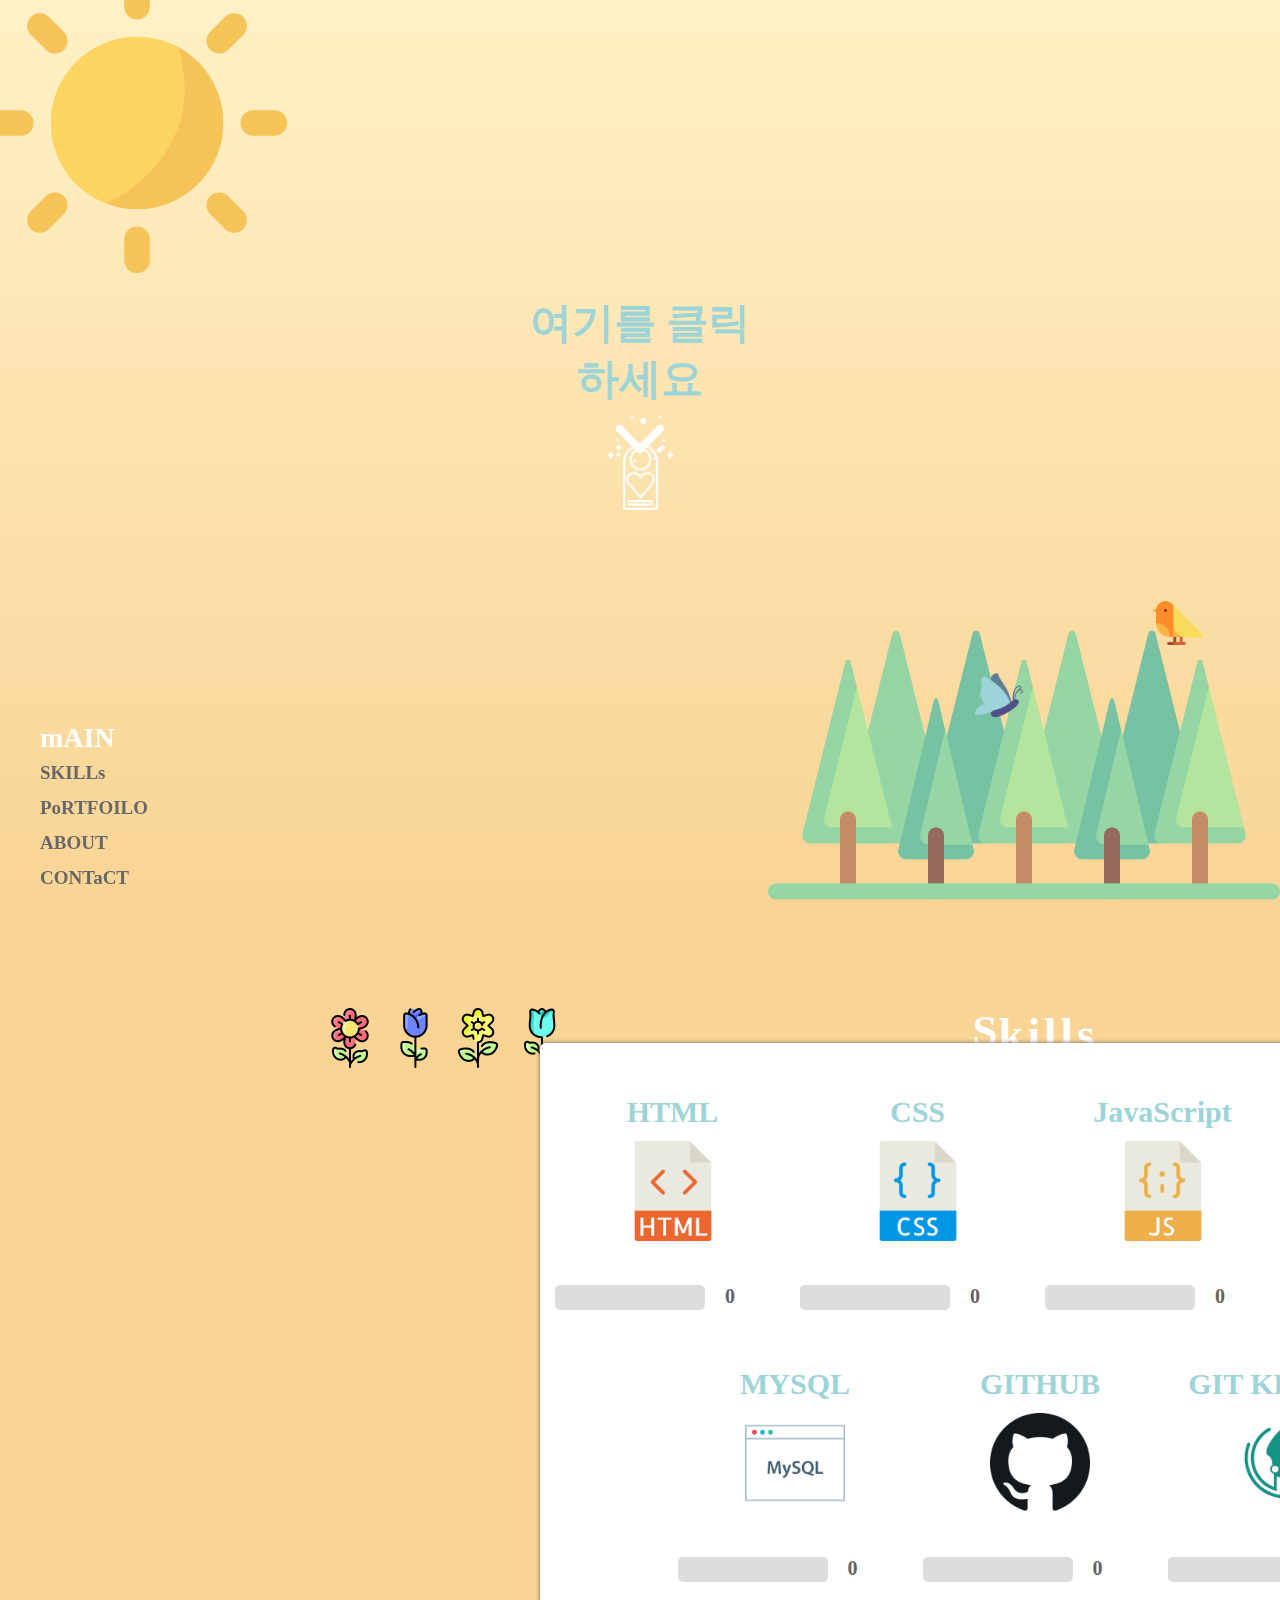
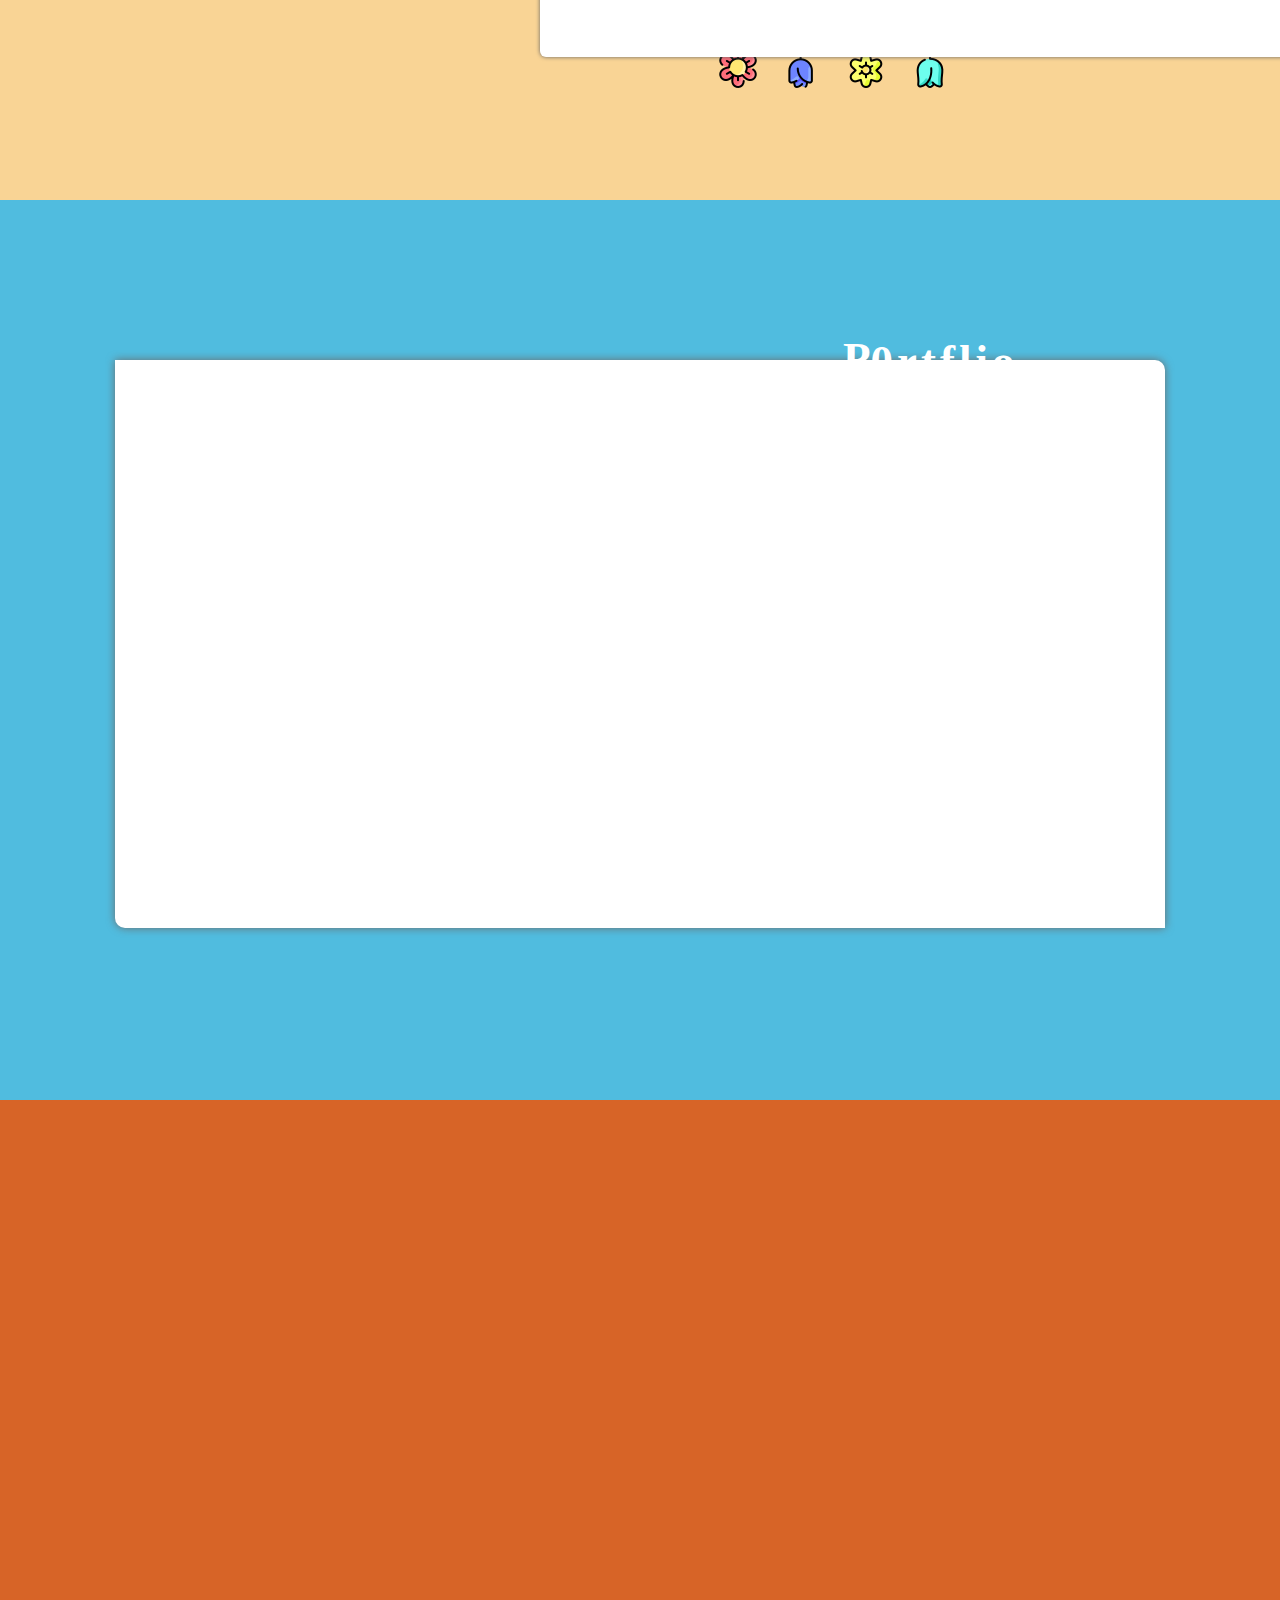
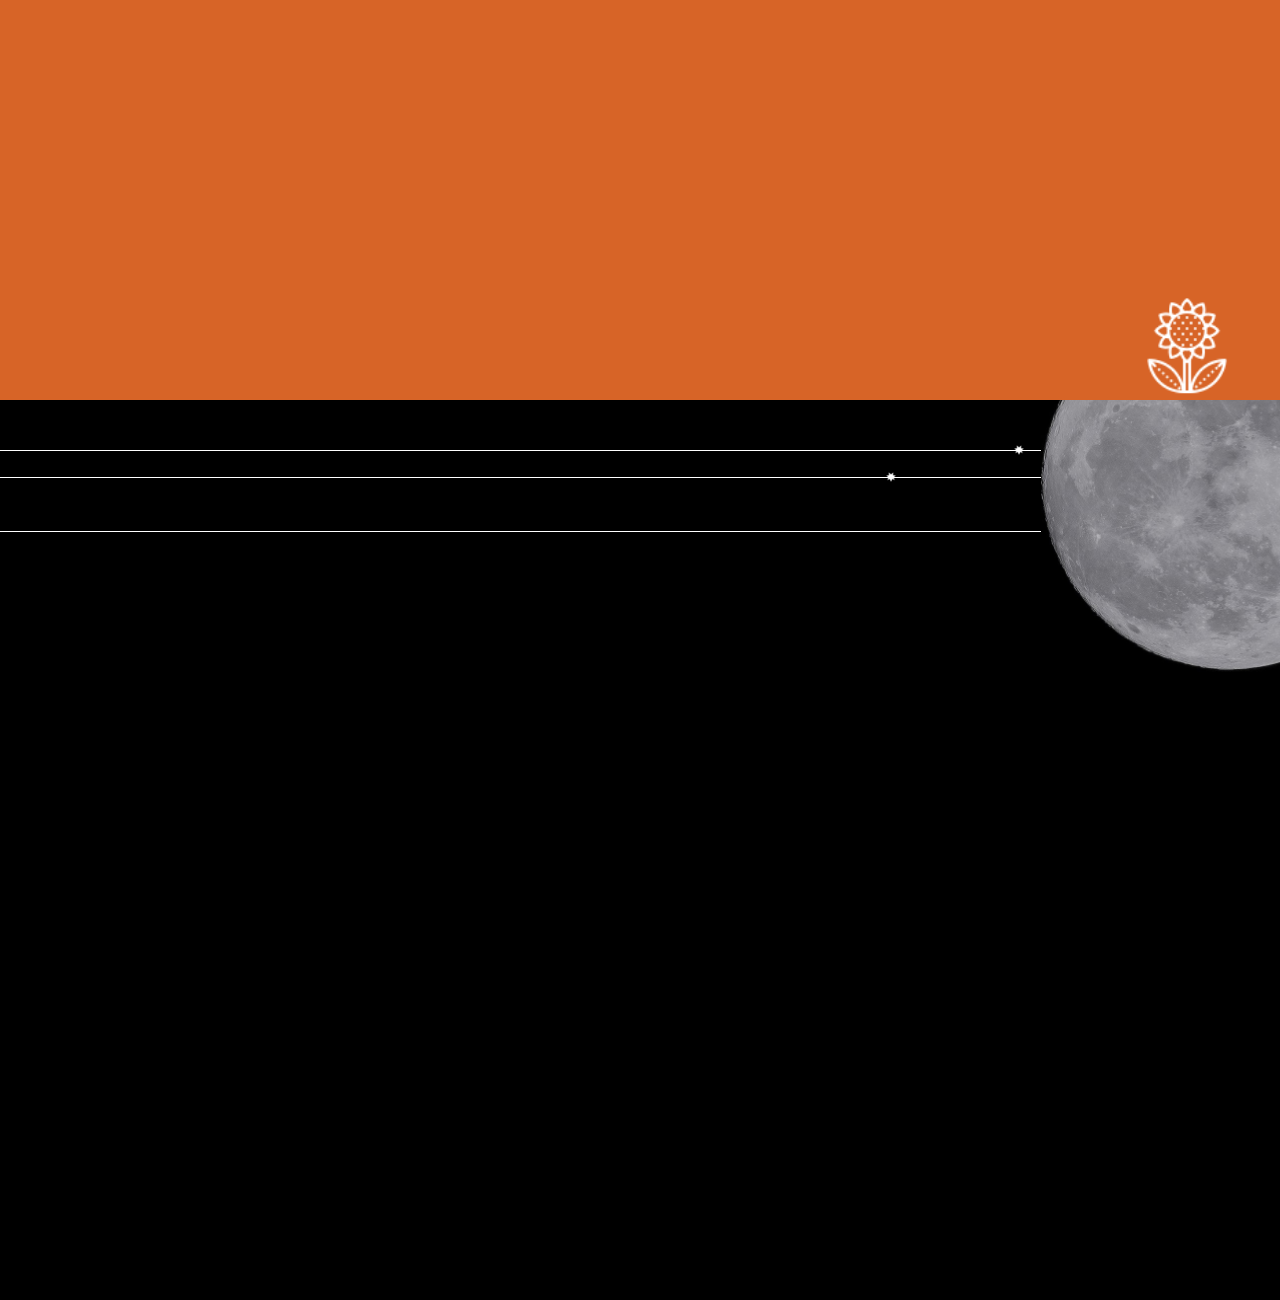
==== index.html @ 0b8c4630 "portfolio" ====
<!DOCTYPE html>
<html lang="en">
<head>
    <meta charset="UTF-8">
    <meta http-equiv="X-UA-Compatible" content="IE=edge">
    <meta name="viewport" content="width=device-width, initial-scale=1.0">
    <title>Document</title>
    <script src="https://code.jquery.com/jquery-1.12.4.js"></script>

    <link rel="stylesheet" href="./index.css">
    <link rel="stylesheet" href="./common.css">
</head>
<body> 
        <div class="section" id="section1">
            <div class="welcome_box">
                어서오세요!
            </div>
            <div class="click_box">
                <div class="click_box2">
                    <div class="here_click">
                        <p>여기를 클릭하세요</p>
                        <img src="./img/icons8-down-arrow-64.png" alt="아래 화살표">
                    </div>
                    <img class="door1" src="./img/icons8-door-64.png" alt="닫힌 문">
                    <img class="door2" src="./img/icons8-door-64(1).png" alt="열린 문">
                </div>
            </div>
            <div class="intro_box">
                <span class="text"></span><span class="blink">|</span>
            </div>
            <div class="sec1_img_box">
                <img class="forest" src="./img/forest(1).png" alt="나무 아이콘">
                <img class="bird" src="./img/bird.png" alt="새 아이콘">
                <img class="butterfly" src="./img/butterfly.png" alt="나비 아이콘">
                <img class="sun" src="./img/contrast.png" alt="태양 아이콘">
                <img class="airplane" src="./img/airplane.png" alt="비행기 아이콘">
                <img class="cloud" src="./img/cloud.png" alt="구름 아이콘">
                <img class="clouds" src="./img/icons8-clouds-32.png" alt="구름 아이콘">
            </div>
            <div class="scroll_box">
                <p>아래로 스크롤 하세요!</p>
                <img class="down_arrow" src="./img/icons8-down-arrow-64(1).png" alt="아래 화살표">
            </div>
        </div>
        <div class="section" id="section2">
            <div class="sec2_title_box">
                <span>S</span>
                <span>k</span>
                <span>i</span>
                <span>l</span>
                <span>l</span>
                <span>s</span>
            </div>
            <div class="sec2_img_box1">
                <img class="flower flower1" src="./img/icons8-flower-60.png" alt="꽃 아이콘">
                <img class="flower flower2" src="./img/icons8-flower-60(1).png" alt="꽃 아이콘">
                <img class="flower flower3" src="./img/icons8-flower-60(3).png" alt="꽃 아이콘">
                <img class="flower flower4" src="./img/icons8-flower-60(2).png" alt="꽃 아이콘">
            </div>
            <div class="sec2_img_box2">
                <img class="flowers flower5" src="./img/icons8-flower-60.png" alt="꽃 아이콘">
                <img class="flowers flower6" src="./img/icons8-flower-60(1).png" alt="꽃 아이콘">
                <img class="flowers flower7" src="./img/icons8-flower-60(3).png" alt="꽃 아이콘">
                <img class="flowers flower8" src="./img/icons8-flower-60(2).png" alt="꽃 아이콘">
            </div>
            <div class="skills_box">
                    <div class="list_box">
                        <div class="skill html">
                            <p>HTML</p>
                            <div class="img_click_box">
                                <img src="./img/html.png" alt="html 아이콘">
                               <div class="skill_box">
                                    <div class="skill_bar_box">
                                        <div class="skill_bar"></div>
                                    </div>
                                    <span class="count">0</span>
                               </div>
                            </div>
                        </div>
                        <div class="skill css">
                            <p>CSS</p>
                            <div class="img_click_box">
                                <img src="./img/css.png" alt="css 아이콘">
                               <div class="skill_box">
                                    <div class="skill_bar_box">
                                        <div class="skill_bar"></div>
                                    </div>
                                    <span class="count">0</span>
                               </div>
                            </div>
                        </div>
                        <div class="skill js">
                            <p>JavaScript</p>
                            <div class="img_click_box">
                                <img src="./img/javascript.png" alt="JavaScript-Logo 아이콘">
                               <div class="skill_box">
                                    <div class="skill_bar_box">
                                        <div class="skill_bar"></div>
                                    </div>
                                    <span class="count">0</span>
                               </div>
                            </div>
                        </div>
                        <div class="skill jquery">
                            <p>Jqeury</p>
                            <div class="img_click_box">
                                <img src="./img/jquery.png" alt="Jquery-Logo 아이콘">
                               <div class="skill_box">
                                    <div class="skill_bar_box">
                                        <div class="skill_bar"></div>
                                    </div>
                                    <span class="count">0</span>
                               </div>
                            </div>
                        </div>
                        <div class="skill mysql">
                            <p>MYSQL</p>
                            <div class="img_click_box">
                                <img src="./img/mysql.png" alt="mysql 아이콘">
                               <div class="skill_box">
                                    <div class="skill_bar_box">
                                        <div class="skill_bar"></div>
                                    </div>
                                    <span class="count">0</span>
                               </div>
                            </div> 
                        </div>
                        <div class="skill github">
                            <p>GITHUB</p>
                            <div class="img_click_box">
                                <img src="./img/Octicons-mark-github.svg.png" alt="github 아이콘">
                               <div class="skill_box">
                                    <div class="skill_bar_box">
                                        <div class="skill_bar"></div>
                                    </div>
                                    <span class="count">0</span>
                               </div>
                            </div> 
                        </div>
                        <div class="skill gitkraken">
                            <p>GIT KRAKEN</p>
                            <div class="img_click_box">
                                <img src="./img/gitkraken.png" alt="gitkraken 아이콘">
                               <div class="skill_box">
                                    <div class="skill_bar_box">
                                        <div class="skill_bar"></div>
                                    </div>
                                    <span class="count">0</span>
                               </div>
                            </div> 
                        </div>
                    </div>
            </div>
        </div>
        <div class="section" id="section3">
            <div class="sec3_img_box">
                <div class="bicycle_img">
                    <div class="dot"></div>
                </div>
            </div>
            <div class="sec3_title_box">
                <span>P</span>
                <span>0</span>
                <span>r</span>
                <span>t</span>
                <span>f</span>
                <span>l</span>
                <span>i</span>
                <span>o</span>
            </div>
            <div class="port_box">
               <div class="port_box-margin">
                    <div class="main_img">
                        <img src="./img/screencapture-me3est-github-io-final-project-stl-html-main-html-2023-01-25-19_56_35.png" alt="stl 캡쳐화면">
                    </div>
                    <div class="main_info">
                        <div class="main_title">STL <span class="actv">(반응형)</span></div>
                        <div class="main_desc1">
                            온라인 요가복 쇼핑몰
                        </div>
                        <div class="tools">
                            <p>Tools</p>
                            <div class="tool_box">
                                <div class="tool hTml">HTML</div>
                                <div class="tool Css">CSS</div>
                                <div class="tool JavaScript">JavaScript</div>
                                <div class="tool JquerY">Jquery</div>
                                <div class="tool MySql">MYSQL</div>
                                <div class="tool giThub">GITHUB</div>
                            </div>
                        </div>
                        <div class="contents">
                            <p>주요기능</p>
                            <span>많은 사람들이 이용하는 쇼핑몰인 만큼 더욱 더 보기편한<br>
                            레이아웃으로 구조를 시각화하여 리브랜딩 하였고 다양한 화면<br> 크기에 따라
                            사용할 수 있도록 반응형 웹사이트로 제작하였습니다.</span>
                        </div>
                        <div class="days">
                            <div class="days_title">기간 : </div>
                            <div class="days_answer">8일</div>
                        </div>
                        <a href="https://me3est.github.io/final_project/stl/html/index.html" target="_blank">
                            <div class="alink">
                                홈페이지
                            </div>
                        </a>
                    </div>
               </div>
            </div>
        </div>
        <div class="section" id="section4">
            <div class="sec4_img_box">
                <div class="sec4_img_box2">
                    <img class="sunflower" src="./img/icons8-sunflower-80.png" alt="해바라기 아이콘">
                <img class="smile" src="./img/icons8-chat-bubble-50.png" alt="웃는 모양 아이콘">
                </div>
            </div>
            <div class="about_box">
                <div class="sec4_title">
                    <span>ABOUT ME</span>
                </div>
                <div class="about_content">
                    <div class="con_box name">
                        <img src="./img/icons8-customer-50.png" alt="사람 아이콘">
                        <div class="txt">
                            <span>이름</span>
                            <p>이유진</p>
                        </div>
                    </div>
                    <div class="con_box birth">
                        <img src="./img/icons8-calendar-64.png" alt="달력 아이콘">
                        <div class="txt birth_txt">
                            <span>생년월일</span>
                            <p>97.09.12</p>
                        </div>
                    </div>
                    <div class="con_box address">
                        <img src="./img/icons8-location-50.png" alt="위치 아이콘">
                        <div class="txt">
                            <span>주소지</span>
                            <p>인천광역시 서구</p>
                        </div>
                    </div>
                    <div class="con_box adu">
                        <img src="./img/icons8-pencil-50.png" alt="연필 아이콘">
                        <div class="txt">
                            <span>학력</span>
                            <p>한양여자대학교(호텔관광과)<span class="month">(16.03~18.02)</span></p>
                            <p>KH정보교육원 교육 수료<span class="month">(22.05~23.01)</span></p>
                        </div>
                    </div>
                    <div class="con_box mind">
                        <img src="./img/icons8-favorite-50.png" alt="하트 아이콘">
                        <div class="txt">
                            <span>마음가짐</span>
                            <p>마음먹으면 된다! 하는 마인드로<br>
                            어떤 일이든 서로 소통하며<br>
                        모두가 행복한 개발을 하겠습니다.</p> 
                        </div>
                    </div>
                    <a href="이유진입니다..pdf">
                        <div class="download">
                            <img class="check1" src="./img/icons8-check-64.png" alt="체크박스">
                            <img class="check2" src="./img/icons8-check-64(1).png" alt="체크박스">
                            이력서받기!</div>
                    </a>
                </div>
            </div>
        </div>
        <div class="section" id="section5">
            <div class="sec5_img">
                <img class="moon" src="./img/full-moon-gcb5269370_1280.jpg" alt="달 아이콘">
                <div class="bar"></div>
                <img class="star1" src="./img/icons8-starburst-shape-24.png" alt="별 아이콘">
                <div class="bar2"></div>
                <img class="star2" src="./img/icons8-starburst-shape-24.png" alt="별 아이콘">
                <div class="bar3"></div>
                <img class="star3" src="./img/icons8-starburst-shape-24.png" alt="별 아이콘">
            </div>
            <div class="contect">
                <div class="contect_title">CONTACT</div>
                <div class="item_s kakao">
                    <a href="https://open.kakao.com/o/slAdTX0e">
                        <img src="./img/icons8-k-100.png" alt="카카오 이미지">
                    </a>
                    <p>OPEN KAKAO</p>
                </div>
                <div class="item_s Email">
                    <a href="mailto:me3est@gmail.com"><img src="./img/icons8-e-100.png" alt="편지지 이미지"></a>
                    <p>EMAIL</p>
                    <p class="second">me3est@gmail.com</p>
                </div>
                <div class="item_s phone">
                    <a href="tel:010-8984-0972">
                        <img src="./img/icons8-t-100.png" alt="핸드폰 이미지">
                    </a>
                    <p>PHONE</p>
                    <p class="second">010-8984-0972</p>
                </div>
            </div>
        </div>
    <div class="indicator">
        <ul>
            <li class="indi_bar indi_active on"><a href="#">mAIN</a></li>
            <li class="indi_bar"><a href="#">SKILLs</a></li>
            <li class="indi_bar"><a href="#">PoRTFOILO</a></li>
            <li class="indi_bar"><a href="#">ABOUT</a></li>
            <li class="indi_bar"><a href="#">CONTaCT</a></li>
        </ul>
    </div>
    <script defer src="./index.js"></script>
    <script>
        
    
  
    </script>
</body>
</html>
---- index.css ----
/* 폰트 */
@font-face {
    font-family: '양진체';
    src: url('https://cdn.jsdelivr.net/gh/supernovice-lab/font@0.9/yangjin.woff') format('woff');
    font-weight: normal;
    font-style: normal;
}
@font-face {
    font-family: 'Choding_hope';
    src: url('https://cdn.jsdelivr.net/gh/projectnoonnu/naverfont_02@1.0/Choding_hope.woff') format('woff');
    font-weight: normal;
    font-style: normal;
}
/* 바디 전체 */
html {
    overflow: hidden;
}
html, body {
    display: block;
    width: 100%;
    height: 100%;
}
/* 섹션 */
.section {
    width: 100%;
    height: 100%;
    position: relative;
    transition: all 2s;
    overflow: hidden;
}
#section1 {
    background:linear-gradient( #fff1c6,#f9d495);
    opacity: 0;
}
#section2 {
    background-color: #f9d495;
    position: relative;
}
#section3 {
    background: #50bcdf;
    font-family: '양진체';
}
#section4 {
    background: #d76427;
    font-family: '양진체';  
}
#section5 {
    background:#000;
    font-family: '양진체';
}
/* 섹션1 */
 /* 아이콘&애니메이션 */
.airplane {
    width: 70px;
    height: 70px;
    position: absolute;
    top: 30%;
    right: -10%;
    transform: scaleX(-1);
    animation: airplane 5s 2s linear infinite;
}
@keyframes airplane {
    0% {right: -10%; top: 30%;}
    100% {right: 100%; top: 3%;}
}
.cloud {
    width: 150px;
    height: 150px;
    position: absolute;
    top: 4%;
    right: 100%;
    animation: cloud 10s 2s linear infinite;
}
@keyframes cloud {
    0% {right: 100%;}
    100% {right:0%;}
}
.clouds {
    width: 60px;
    height: 60px;
    position: absolute;
    top: 4%;
    right: 104%;
    animation: cloud 10s 2s linear infinite;
}
.forest {
    position: absolute;
    bottom: -121px;
    right: 0;
}
.bird {
    width: 50px;
    height: 50px;
    position: absolute;
    bottom: 28%;
    right: 6%;
    transform:scaleX(-1);
    animation:later 3s linear, bird 0.8s linear infinite;
}
@keyframes bird {
    0% {bottom: 28%;}
    15% {bottom:27%;}
    25% {bottom: 26%;}
    50% {bottom: 25%;}
    65% {bottom: 26%;}
    75% {bottom: 27%;}
    100% {bottom: 28%;}
}
.butterfly {
    width: 50px;
    height: 50px;
    position: absolute;
    bottom: 20%;
    right: 20%;
    transform: scaleX(-1);
    animation:later 3s linear, butterfly 3s linear infinite;
}
@keyframes butterfly {
    0% {right: 28%;bottom: 20%;}
    15% {right:26%; bottom: 21%;}
    25% {right: 24%;bottom: 22%;}
    50% {right: 22%;bottom: 20%;}
    65% {right: 24%; bottom: 22%;}
    75% {right: 26%;bottom: 21%;}
    100% {right: 28%; bottom: 20%;}
}
.sun {
    width: 300px;
    height: 300px;
    position: absolute;
    top: -3%;
    left: -1%;
    z-index: 9999;
    animation:later 3s linear,sun2 1s 2s linear, sun 3s linear infinite;
}
@keyframes sun {
    0% {rotate: 0deg;}
    25% {rotate: 100deg;}
    50% {rotate: 180deg;}
    75% {rotate: 270deg;}
    100% {rotate: 360deg;}
}
@keyframes sun2 {
    0% {left: -6%;}
    100% {left: -1%;}
}
.cloud2 {
    width: 200px;
    height: 200px;
    position: absolute;
    top: 7%;
    right: 8%;
    animation:later 3s linear, cloud2 9s linear infinite;
}
@keyframes cloud2 {
    0% {right: 8%; top:7%;}
    10% {right: 28%; top: 1%;}
    20% {right: 46%; top: 7%;}
    30% {right: 64%; top: 1%;}
    40% {right: 75%; top: 7%;}
    50% {right: 80%; top: 1%;}
    60% {right: 75%;top: 7%;}
    70% {right: 64%;top: 1%;}
    80% {right: 46%;top: 7%;}
    90% {right: 28%;top: 1%;}
    100% {right: 8%; top:7%;}
}
.down_arrow {
    animation: down 3s linear infinite;
}
@keyframes down {
    0% {opacity: 0;}
    40% {opacity: 1;}
    55% {opacity: 0;}
    70% {opacity: 1;}
    100% {opacity: 0;}
}
/* 섹션1 내용 */
.welcome_box {
    position: absolute;
    top: 50%;
    left: 50%;
    transform: translate(-50%, -50%);
    font-size: 60px;
    font-weight: 700;
    font-family: 'Choding_hope';
    color: #9cd4d8;
    animation: welcome 3s linear;
    opacity: 0;
}
@keyframes welcome {
    0% { opacity: 0;}
    50% {opacity: 1;}
    100% { opacity: 0;}
}
.click_box {
    width: 465px;
    height: 270px;
    position: absolute;
    top: 50%;
    left: 50%;
    transform: translate(-50%, -50%);
    animation: later 3s linear;
    font-family: 'Choding_hope';
}
@keyframes later {
    0% {opacity: 0;}
    50% {opacity: 0;}
    70% {opacity: 0;}
    100% {opacity: 1;}
}
.click_box2 {
    width: 100%;
    height: 100%;
    position: relative;
}
.door1 {
    width: 70px;
    height: 70px;
    position: absolute;
    top: 60%;
    left: 50%;
    transform: translate(-50%, -50%);
    /* animation: cloud2 9s linear infinite; */
}
.door2 {
    width: 70px;
    height: 70px;
    position: absolute;
    top: 60%;
    left: 50%;
    transform: translate(-50%, -50%);
    display: none;
    /* animation: cloud2 9s linear infinite; */
}
.here_click {
    margin: 0;
    color: #9cd4d8;
    font-size:42px;
    position: absolute;
    top: 27%;
    left: 50%;
    transform: translate(-50%, -50%);
    font-weight: 700;
    text-align: center;
    animation: move 0.7s linear infinite;
    font-family: 'Choding_hope';
}
.here_click p {
    margin: 0;
}
.here_click img {
    text-align: center;
}

@keyframes move {
    0% {top: 27%;}
    15% {top:28%;}
    25% {top: 29%;}
    50% {top: 30%;}
    65% {top: 29%;}
    75% {top: 28%;}
    100% {top: 27%;}
}
.text {
    font-size: 52px;
    text-align: center;
    color: #9cd4d8;
    font-weight: 700;
    font-family: 'Choding_hope'
}
.intro_box {
    position: absolute;
    top: 46%;
    left: 50%;
    transform: translate(-50%, -50%);
    text-align: center;
    display: none;
}
.scroll_box {
    position: absolute;
    bottom: 1%;
    left: 50%;
    transform: translateX(-50%);
    text-align: center;
    display: none;
}
.scroll_box p {
    margin: 5px 0;
    font-size: 25px;
    font-family: 'Choding_hope';
    color: #fff;
}
.scroll_box img {
    width: 50px;
    height: 50px;
    text-align: center;
}
/* section2 */
/* 이미지 */
.sec2_img_box1 {
    position: absolute;
    top: 12%;
    left: 25%;
}
.flower1 {
    /* position: absolute;
    top: 26.5%;
    left: 20%; */
    animation: flower1 2.5s linear infinite;
}
.flower2 {
    /* position: absolute;
    top: 26.5%;
    left: 23%; */
    animation: flower1 2.5s 0.5s linear infinite;
}
.flower3 {
    /* position: absolute;
    top: 26.5%;
    left: 26%; */
    animation: flower1 2.5s 1s linear infinite;
}
.flower4 {
    /* position: absolute;
    top: 26.5%;
    left: 29%; */
    animation: flower1 2.5s 1.5s linear infinite;
}
@keyframes flower1 {
    0% {transform: translateY(0px);}
    25% {transform: translateY(-7px);}
    50% {transform: translateY(0px);}
    75% {transform: translateY(0px);}
    90% {transform: translateY(0px);}
    100% {transform: translateY(0px);}
}
.sec2_img_box2 {
    position: absolute;
    bottom: 12%;
    right: 25%;
}
.flower5 {
    /* position: absolute;
    bottom: 26.5%;
    right: 20%; */
    transform: scale(-1);
    animation: flower2 2.5s linear infinite;
}
.flower6 {
    /* position: absolute;
    bottom: 26.5%;
    right: 23%; */
    transform: scale(-1);
    animation: flower2 2.5s 0.5s linear infinite;
}
.flower7 {
    /* position: absolute;
    bottom: 26.5%;
    right: 26%; */
    transform: scale(-1);
    animation: flower2 2.5s 1s linear infinite;
}
.flower8 {
    /* position: absolute;
    bottom: 26.5%;
    right: 29%; */
    transform: scale(-1);
    animation: flower2 2.5s 1.5s linear infinite;
}
@keyframes flower2 {
    0% {transform:scale(-1) translateY(0px);}
    25% {transform:scale(-1) translateY(-7px);}
    50% {transform:scale(-1) translateY(0px);}
    75% {transform:scale(-1) translateY(0px);}
    90% {transform:scale(-1) translateY(0px);}
    100% {transform:scale(-1) translateY(0px);}
}
/* 섹션2 제목 & 애니메이션 */
.sec2_title_box {
    position: absolute;
    top: 12%;
    left: 78%;
    transition: all 0.7s;
}
.sec2_title_box span {
    display: inline-block;
    font-size: 45px;
    font-family: '양진체';
    font-weight: bold;
    color: #fff;
    text-align: center;
}
.sec2_title_box span:nth-child(1) {
    position: absolute;
    top: -6%;
    left: -27%;
    animation: span1 2s linear infinite;
}
.sec2_title_box span:nth-child(2) {
    animation: span1 2s linear infinite;
    animation-delay: 1s
}
.sec2_title_box span:nth-child(3) {
    animation: span1 2s 2s linear infinite;
}
.sec2_title_box span:nth-child(4) {
    animation: span1 2s 3s linear infinite;
}
.sec2_title_box span:nth-child(5) {
    animation: span1 2s 4s linear infinite;
}
.sec2_title_box span:nth-child(6) {
    animation: span1 2s 5s linear infinite;
}
@keyframes span1 {
    0% {transform: translateY(0px);}
    20% {transform: translateY(-0.2rem);}
    50% {transform:translateY(0px);}
    100% {transform: translateY(0px);}
}
/* 섹션2 내용 */
.skills_box {
    max-width: 1000px;
    margin: 0 auto;
    width: 100%;
    position: absolute;
    top: 50%;
    left: 50%;
    transform: translate(-10%, -50%);
    transition: all 0.6s;
    background: #fff;
    box-shadow: 0px 0px 4px #646262;
    border-radius: 6px;
}
.list_box {
    width: 100%;
    display: flex;
    flex-wrap: wrap;
    justify-content: center;
    gap: 10px;
    margin: 40px 0;
}
.skill {
    width:calc((100% - (20px * 3)) / 4);
}
.skill:hover {
    transform: translateY(-10px);
    transition: all 0.5s;
}
.skill > p {
    margin: 12px 0;
    text-align: center;
    font-size: 30px;
    font-weight: bold;
    font-family: 'Choding_hope';
    color: #9cd4d8;
}
.img_click_box {
    width:100%;
    position: relative;
    text-align: center;
}
.img_click_box img {
    height: 100px;
    text-align: center;
}
.skill_box {
    display: flex;
    margin: 20px 0;
    height: 60px;
    gap: 20px;
    padding: 20px 0;
    box-sizing: border-box;
}
.skill_bar_box {
    width:150px;
    height: 25px;
    background: #ddd;
    border-radius: 5px;
    
}
.skill_bar {
    width: 0%;
    height: 100%;
    background: #f9d495;
    border-radius: 5px;

}
.count {
    color: rgb(99, 97, 97);
    font-size: 20px;
    line-height: 22px;
    font-weight: bold;
}
.display1 {display: block;}
/* 섹션3 */
.port_box {
    width: 100%;
    max-width: 1100px;
    height: 100%;
    margin: 0 auto;
}
.port_box-margin {
    width: 100%;
    margin: 160px 0;
    padding: 20px 0;
    box-sizing: border-box;
    border-radius: 0 10px 0 10px;
    background-color: #fff;
    display: flex;
    justify-content: space-evenly;
    box-shadow: 0px 0px 8px #6c6b6b;
}
.port_box-margin p {margin: 0;}
.main_img {
    width: 350px;
    height: 450px;
    margin-top: 50px;
    position: relative;
    transform: translateX(-50px);
    opacity: 0;
    transition: all 0.5s;
}
.main_img img {
    width: 100%;
    height: 100%;
}
.main_info {
    width: 550px;
    padding: 0 30px;
    box-sizing: border-box;
    transform: translateY(-50px);
    opacity: 0;
    transition: all 0.5s;
    font-family: '양진체';
}
.main_title {
    font-size: 50px;
    color: #50bcdf;
    font-weight: 300;
    margin: 10px 0;
}
.actv {
    font-size: 30px;
    font-weight: 700;
    color: #555;
}
.main_desc1 {
    line-height: 40px;
    font-size: 24px;
    font-weight: bold;
    line-height: 60px;
    color:#404040;
    position: relative;
}
.main_desc1::before {
    content: "";
    position: absolute;
    width: 25px;
    height: 25px;
    top: 32%;
    left: -7%;
    z-index: 999;
    background: url(./img/icons8-checkmark-24.png) no-repeat center / contain;
}
.tools {
    font-size: 24px;
    font-weight: bold;
    line-height: 60px;
    color: #404040;
    position: relative;
}
.tools::before {
    content: "";
    position: absolute;
    width: 25px;
    height: 25px;
    top: 18%;
    left: -7%;
    background: url(./img/icons8-checkmark-24.png) no-repeat center / contain;
}
.tool_box {
    display: flex;
    justify-content: space-evenly;
}
.tool {
    width: calc((100% - (1px * 5)) / 6);
    height: 50px;
    border: 2px solid #fff;
    box-sizing: border-box;
    text-align: center;
    color: #fff;
    font-size: 13px;
    line-height: 49px;
    border-radius: 10px;
}
.hTml {background-color: #f14a4a;}
.Css {background-color: #f5873e;}
.JavaScript {background-color: #d4d22f;}
.JquerY {background-color: #a0ff48;}
.MySql {background-color: #3060ff;}
.giThub {background-color: #a352ff;}
.contents {
    font-size: 24px;
    font-weight: bold;
    color: #404040;
    position: relative;
}
.contents::before {
    content: "";
    position: absolute;
    width: 25px;
    height: 25px;
    top: 12%;
    left: -7%;
    background: url(./img/icons8-checkmark-24.png) no-repeat center / contain;
}
.contents p {margin:0;     line-height: 60px;}
.contents span {
    font-size: 16px;
    color: #555;
    font-weight: 900;
}
.days {
    display: flex;
    position: relative;
    gap: 20px;
}
.days_title {
    line-height: 60px;
    font-size: 24px;
    font-weight: bold;
    color: #404040;

}
.days::before {
    content: "";
    position: absolute;
    width: 25px;
    height: 25px;
    top: 30%;
    left: -7%;
    background: url(./img/icons8-checkmark-24.png) no-repeat center / contain;
}
.days_answer {
    line-height: 60px;
    font-weight: 800;
    font-size: 20px;
    color: #646262;
}
.alink {
    width: 200px;
    height: 60px;
    margin: 10px auto;
    border-radius: 10px;
    line-height: 65px;
    font-size: 24px;
    color: #fff;
    text-align: center;
    background: #50bcdf;
}
/* 섹션3 제목 & 애니메이션 */
.sec3_title_box {
    position: absolute;
    top: 15%;
    left:68%;
    transition: all 2s;
}
.sec3_title_box span {
    display: inline-block;
    font-size: 45px;
    font-weight: bold;
    font-family: '양진체';
    color: #fff;
    text-align: center;
}
.sec3_title_box span {
    display: inline-block;
    font-size: 45px;
    font-weight: bold;
    color: #fff;
    text-align: center;
}
.sec3_title_box span:nth-child(1) {
    position: absolute;
    top: -6%;
    left: -19%;
    animation: span1 2s linear infinite;
}
.sec3_title_box span:nth-child(2) {
    animation: span1 2s linear infinite;
    animation-delay: 1s
}
.sec3_title_box span:nth-child(3) {
    animation: span1 2s 2s linear infinite;
}
.sec3_title_box span:nth-child(4) {
    animation: span1 2s 3s linear infinite;
}
.sec3_title_box span:nth-child(5) {
    animation: span1 2s 4s linear infinite;
}
.sec3_title_box span:nth-child(6) {
    animation: span1 2s 5s linear infinite;
}
.sec3_title_box span:nth-child(7) {
    animation: span1 2s 6s linear infinite;
}
.sec3_title_box span:nth-child(8) {
    animation: span1 2s 7s linear infinite;
}
@keyframes span1 {
    0% {transform: translateY(0px);}
    20% {transform: translateY(-0.2rem);}
    50% {transform:translateY(0px);}
    100% {transform: translateY(0px);}
}
.bicycle_img {
    display: none;
    width: 150px;
    height: 70px;
    background: url(./img/icons8-bicycle-64.png) no-repeat center / contain;
    position: absolute;
    top: 9%;
    right: 32%;
    transform: scaleX(-1);
    animation: bicycle 7s 2s linear, bicycle2 5s 9s linear, bicycle3 7s 14s linear, bicycle4 5s 21s linear;
}
@keyframes bicycle {
    0% {right: 32%;}
    100% {right: 77%;}
}
@keyframes bicycle2 {
    0% {right:77%; top: 9%; transform: scaleX(-1) rotate(90deg);}
    100% {right:77%; top: 75%;transform: scaleX(-1) rotate(90deg);}
}
@keyframes bicycle3 {
    0% {right:77%; top: 77%; transform: scaleX(-1) rotate(180deg);}
    100% {right:15.5%; top: 77%;transform: scaleX(-1) rotate(180deg);}
}
@keyframes bicycle4 {
    0% {right:15.5%; top: 78%; transform: scaleX(-1) rotate(270deg);}
    100% {right:15.5%; top: 11%;transform: scaleX(-1) rotate(270deg);}
}
/* 섹션4 */
/* 섹션4 이미지 & 애니메이션 */
.sunflower {
    width: 110px;
    height:110px;
    position: absolute;
    bottom: 0;
    right: 3%;
}
.smile {
    width: 30px;
    height: 30px;
    position: absolute;
    bottom: 9%;
    right: 8%;
    transform: scaleX(-1);
    opacity: 0;
    animation: smile 1.4s linear infinite;
}
@keyframes smile {
    0% {opacity: 0;}
    100% {opacity: 1;}
}
/* 섹션4 내용 & 제목 */
.about_box {
    width: 100%;
    max-width: 1200px;
    border: 5px solid #fff;
    box-sizing: border-box;
    margin: 0 auto;
    margin-top: 180px;
    transform: translateY(-50px);
    transition: all 0.5s;
    opacity: 0;
}
.sec4_title {
    font-size: 40px;
    height: 50px;
    line-height: 50px;
    color: #fff;
    font-weight: 900;
    font-family: '양진체';
    text-align: center;
    margin: 20px 0 30px;
    transform: translateY(-50px);
    transition: all 0.7s;
    opacity: 0;
}
.about_content {
    display: flex;
    justify-content: center;
    flex-wrap: wrap;
    gap: 30px;
}
.con_box {
    width: 350px;
    text-align: center;
    color: #fff;
    font-size: 20px;
    font-weight: 500;
    display: flex;
    justify-content: center;
    gap: 20px;
    margin: 20px 0;
}
.con_box img {
    width: 50px;
    height: 50px;
    margin-top: 10px;
}
.txt p {
    font-size: 17px;
}
.month {
    font-size: 13px;
    color: #fff;
}
.adu p {
    margin:5px;
    text-align: left;
}
.adu p:nth-child(2) {
    margin-top:10px;
}
.download {
    width: 177px;
    font-size: 22px;
    color: rgb(255, 255, 255);
    font-weight: 900;
    line-height: 163px;
    position: relative;
    text-align: center;
}
.check1 {
    width: 30px;
    height: 30px;
    position: absolute;
    top: 39%;
    left: -3px;
}
.check2 {
    width: 30px;
    height: 30px;
    position: absolute;
    top: 39%;
    left: -3px;
    display: none;
}
.download:hover .check2{
    display: block;
}
.download:hover .check1{
    display: none;
}
/* 섹션5*/
/* 섹션 5 이미지 & 애니메이션 */
.moon {
    width: 380px;
    height: 380px;
    position: absolute;
    top: -12%;
    right: -11%;
    z-index: 999;
}
.star1 {
    width: 10px;
    height: 10px;
    position: absolute;
    top: 5%;
    right: 20%;
    animation: star1 9s linear infinite ;
}
.bar {
    width: 100%;
    height: 1px;
    background: #fff;
    position: absolute;
    top: 5.5%;
    left: 0;
}
@keyframes star1 {
    0% {right: 20%;}
    100% {right: 100%;}
}
.star2 {
    width: 10px;
    height: 10px;
    position: absolute;
    top: 8%;
    right: 30%;
    animation: star2 10s linear infinite ;
}
.bar2 {
    width: 100%;
    height: 1px;
    background: #fff;
    position: absolute;
    top: 8.5%;
    left: 0;
}
@keyframes star2 {
    0% {right: 30%;}
    100% {right: 100%;}
}
.star3 {
    width: 10px;
    height: 10px;
    position: absolute;
    top: 14%;
    right: 0%;
    animation: star3 7s linear infinite ;
}
.bar3 {
    width: 100%;
    height: 1px;
    background: #fff;
    position: absolute;
    top: 14.5%;
    left: 0;
}
@keyframes star3 {
    0% {right: 0%;}
    100% {right: 100%;}
}
/* 섹션5 제목 & 내용 */
.contect {
    width: 100%;
    max-width: 1000px;
    position: absolute;
    top: 50%;
    left: 50%;
    transform: translate(-50%, -120%);
    display: flex;
    flex-wrap: wrap;
    justify-content: center;
    gap: 30px;
    transition: all 0.5s;
    opacity: 0;
}
.contect_title {
    width: 100%;
    font-size: 40px;
    color: #fff;
    font-weight: bold;
    text-align: center;
    font-family: '양진체';
    margin: 50px 0;
}
.item_s {
    width: 300px;
    text-align: center;
    transform: translateY(-50%);
    transition: all 0.8s;
    opacity: 0;
}
.item_s img {
    width: 120px;
    height: 120px;

}
.item_s p {
    font-size: 20px;
    color: #fff;
}
.second {font-size: 17px;}
/* 인디케이터 */
.indicator {
    position: fixed;
    bottom: 35px;
    left: 40px;
}
.indi_bar {
    color: rgb(104, 103, 103);
    font-size: 27px;
    font-weight: bold;
    line-height: 50px;
    opacity: 0;
    transition: all 0.5s;
    font-family: '양진체';
}
.indi_bar:hover {
    transform: translateY(-10px);
    transition: all 0.3s;
}
.indi_active {
    color: #fff;
    font-size: 50px;
}
/* 타이핑 */
.blink {
    animation: blick 0.5s infinite;
    font-size: 50px;
    font-family: 'Choding_hope';
}
@keyframes blick {
    to {
        opacity:0;
    }
}
/* 반응형 */
@media screen and (max-width:1660px) {
    .bicycle_img {display: none !important;}
}
@media screen and (max-width:1400px) {
    .indicator {
        bottom: 5px;
    }
    .indi_bar {
        font-size: 19px;
        line-height: 35px;
    }
    .indi_active {
        color: #fff;
        font-size: 28px;
    }
    .port_box {
        max-width: 1050px;
    }
    .actv {
        font-size: 27px;
    }
    .main_title {
        font-size: 55px;
    }
    .main_desc1 {
        font-size: 21px;
    }
    .tools {
        font-size: 21px;
    }
    .contents {
        font-size: 21px;
    }
    .days_title {
        font-size: 21px;
    }
}
@media screen and (max-width:1200px) {
    .sec2_img_box1 {
        left: 12%;
    }
    .sec2_img_box2 {
        position: absolute;
        bottom: 12%;
        right: 12%;
    }
    .about_box {
        max-width: 1170px;
    }
}
---- common.css ----
body {
    margin: 0;
}
ul {
    margin: 0;
    padding: 0;
    list-style: none;
}
a {
    color: inherit;
    text-decoration: none;
}
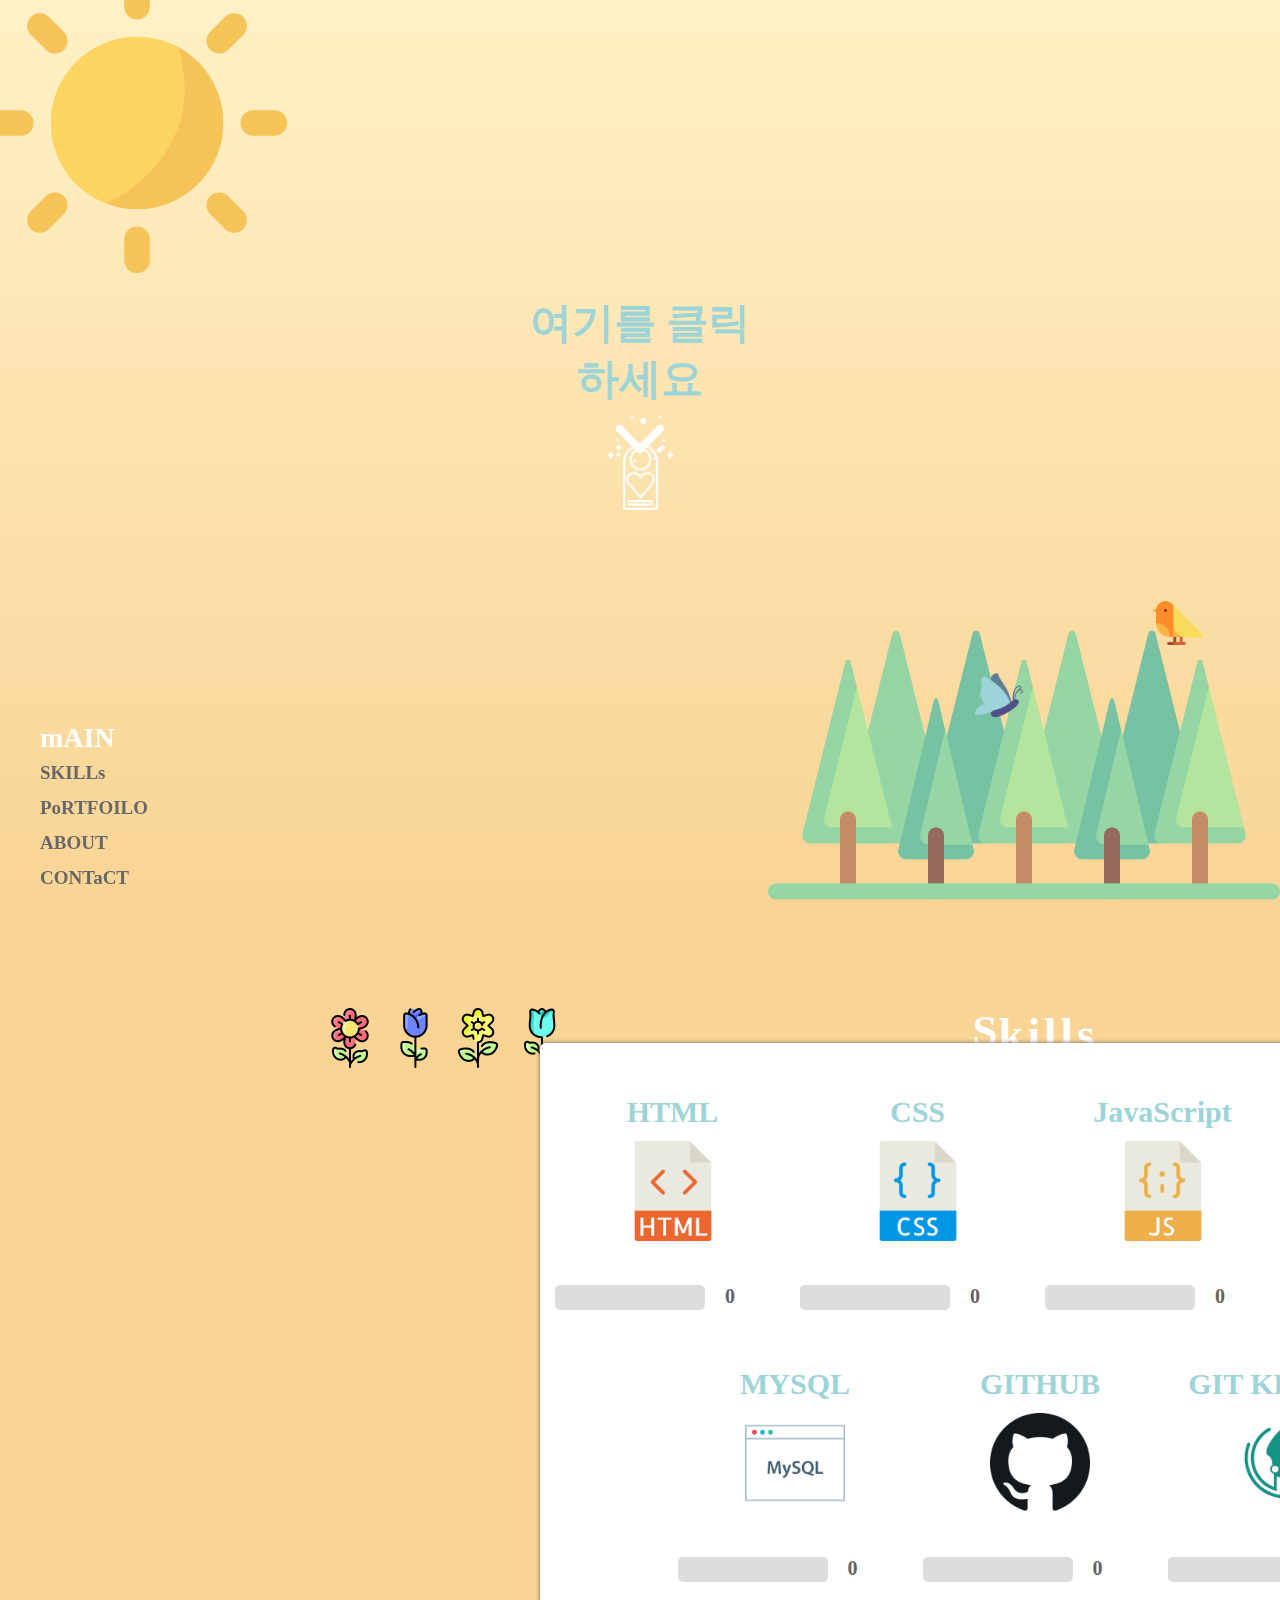
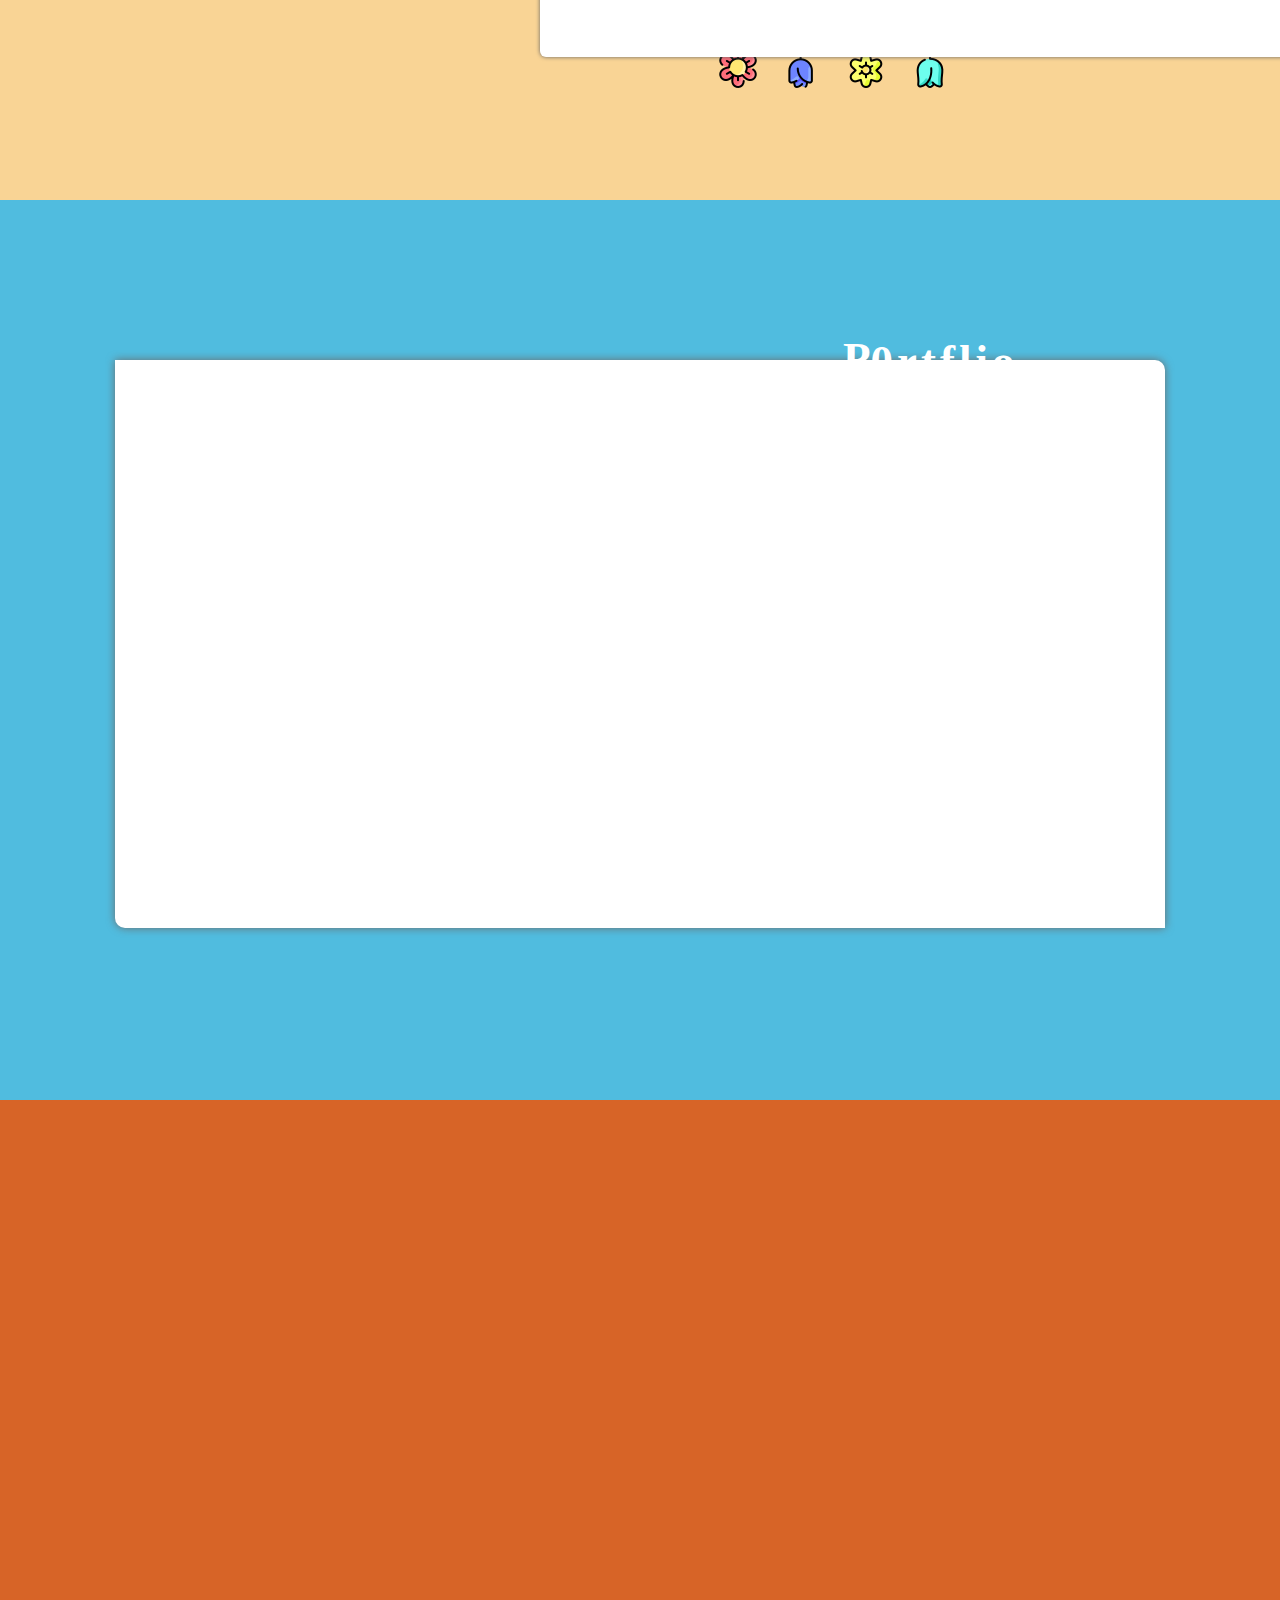
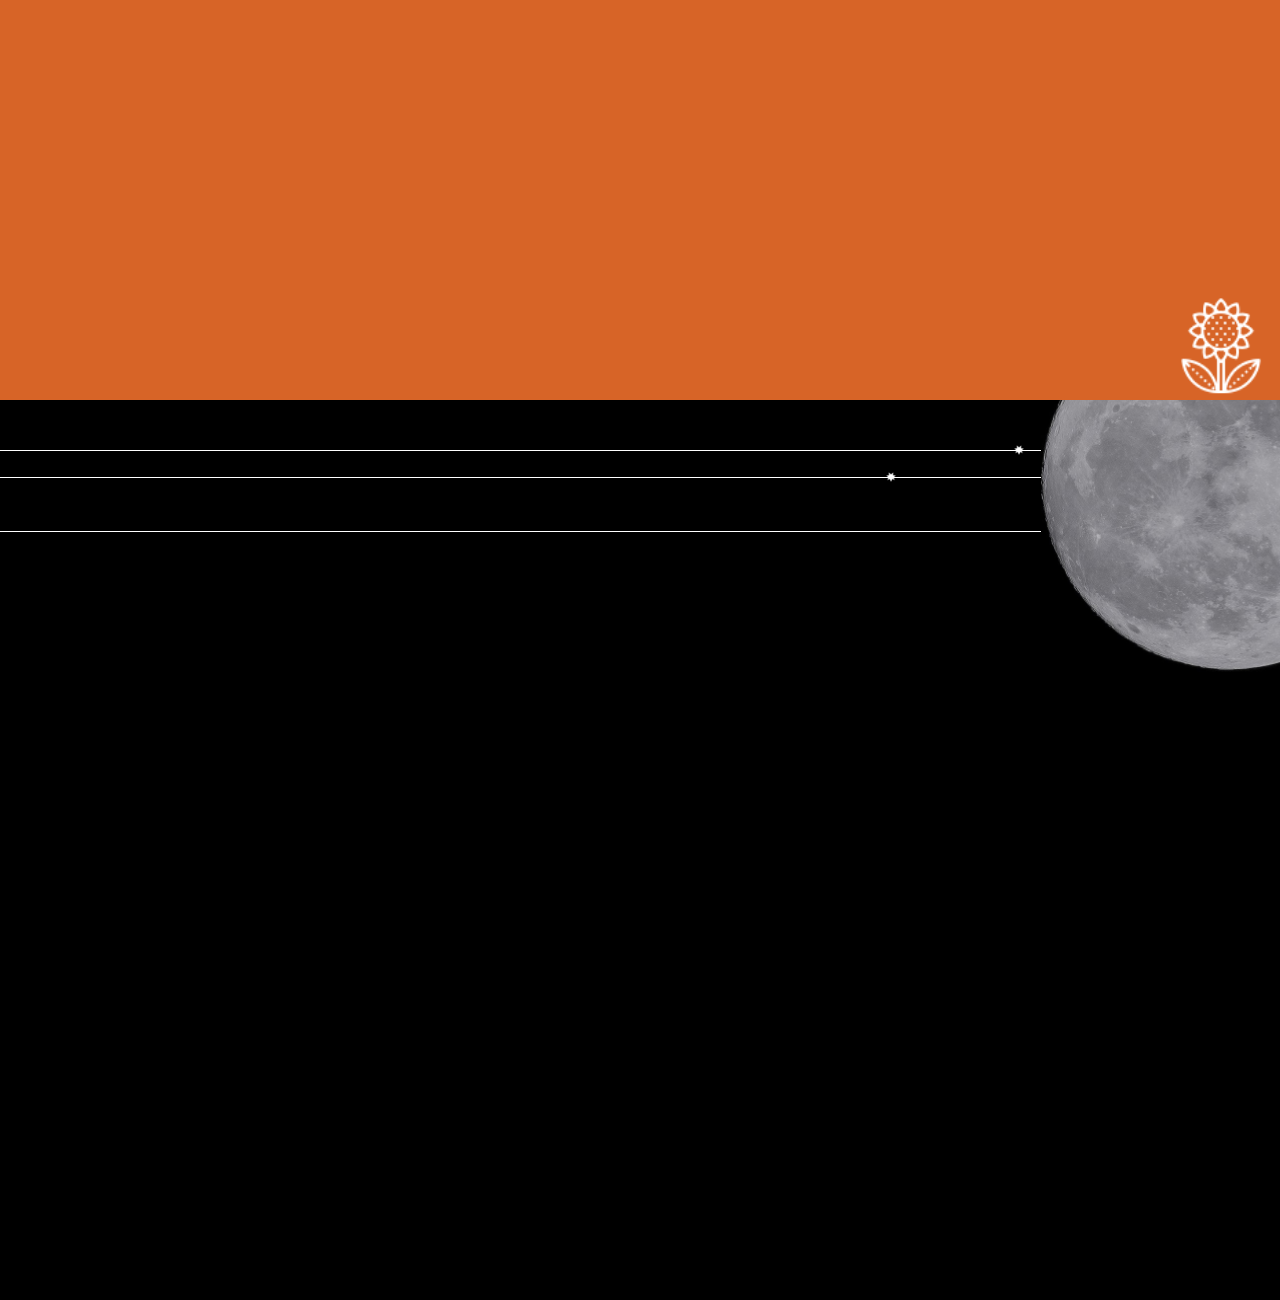
==== commit 4e31100b: "portfolio" ====
--- a/index.html
+++ b/index.html
@@ -212,7 +212,7 @@
             <div class="sec4_img_box">
                 <div class="sec4_img_box2">
                     <img class="sunflower" src="./img/icons8-sunflower-80.png" alt="해바라기 아이콘">
-                <img class="smile" src="./img/icons8-chat-bubble-50.png" alt="웃는 모양 아이콘">
+                    <img class="smile" src="./img/icons8-chat-bubble-50.png" alt="웃는 모양 아이콘">
                 </div>
             </div>
             <div class="about_box">
@@ -245,8 +245,8 @@
                         <img src="./img/icons8-pencil-50.png" alt="연필 아이콘">
                         <div class="txt">
                             <span>학력</span>
-                            <p>한양여자대학교(호텔관광과)<span class="month">(16.03~18.02)</span></p>
-                            <p>KH정보교육원 교육 수료<span class="month">(22.05~23.01)</span></p>
+                            <p>한양여자대학교(호텔관광과)<span class="month"> (16.03~18.02)</span></p>
+                            <p>KH정보교육원 교육 수료<span class="month"> (22.05~23.01)</span></p>
                         </div>
                     </div>
                     <div class="con_box mind">
@@ -258,7 +258,7 @@
                         모두가 행복한 개발을 하겠습니다.</p> 
                         </div>
                     </div>
-                    <a href="이유진입니다..pdf">
+                    <a href="이유진입니다..pdf" target="_blank">
                         <div class="download">
                             <img class="check1" src="./img/icons8-check-64.png" alt="체크박스">
                             <img class="check2" src="./img/icons8-check-64(1).png" alt="체크박스">
@@ -315,4 +315,4 @@
   
     </script>
 </body>
-</html>+</html>
--- a/index.css
+++ b/index.css
@@ -202,6 +202,7 @@
     transform: translate(-50%, -50%);
     animation: later 3s linear;
     font-family: 'Choding_hope';
+    cusor:pointer;
 }
 @keyframes later {
     0% {opacity: 0;}
@@ -270,6 +271,7 @@
     font-family: 'Choding_hope'
 }
 .intro_box {
+    width: 575px;
     position: absolute;
     top: 46%;
     left: 50%;
@@ -745,6 +747,13 @@
 }
 /* 섹션4 */
 /* 섹션4 이미지 & 애니메이션 */
+.sec4_img_box {
+    width: 150px;
+    height: 100px;
+    position: absolute;
+    bottom: 0%;
+    right: 0%;
+}
 .sunflower {
     width: 110px;
     height:110px;
@@ -756,8 +765,8 @@
     width: 30px;
     height: 30px;
     position: absolute;
-    bottom: 9%;
-    right: 8%;
+    bottom: 82%;
+    right: 63%;
     transform: scaleX(-1);
     opacity: 0;
     animation: smile 1.4s linear infinite;
@@ -798,7 +807,7 @@
     gap: 30px;
 }
 .con_box {
-    width: 350px;
+    width: 375px;
     text-align: center;
     color: #fff;
     font-size: 20px;
@@ -1052,4 +1061,22 @@
     .about_box {
         max-width: 1170px;
     }
-}+    .con_box {
+        width: 300px;
+    }
+    .sec3_title_box {
+        left: 78%;
+    }
+    .port_box {
+        padding: 0 20px;
+        box-sizing: border-box;
+    }
+    .skills_box {
+        max-width: 910px;
+        padding: 0 16px;
+    }
+    .sec2_title_box {
+        left: 80%;
+    }
+}
+
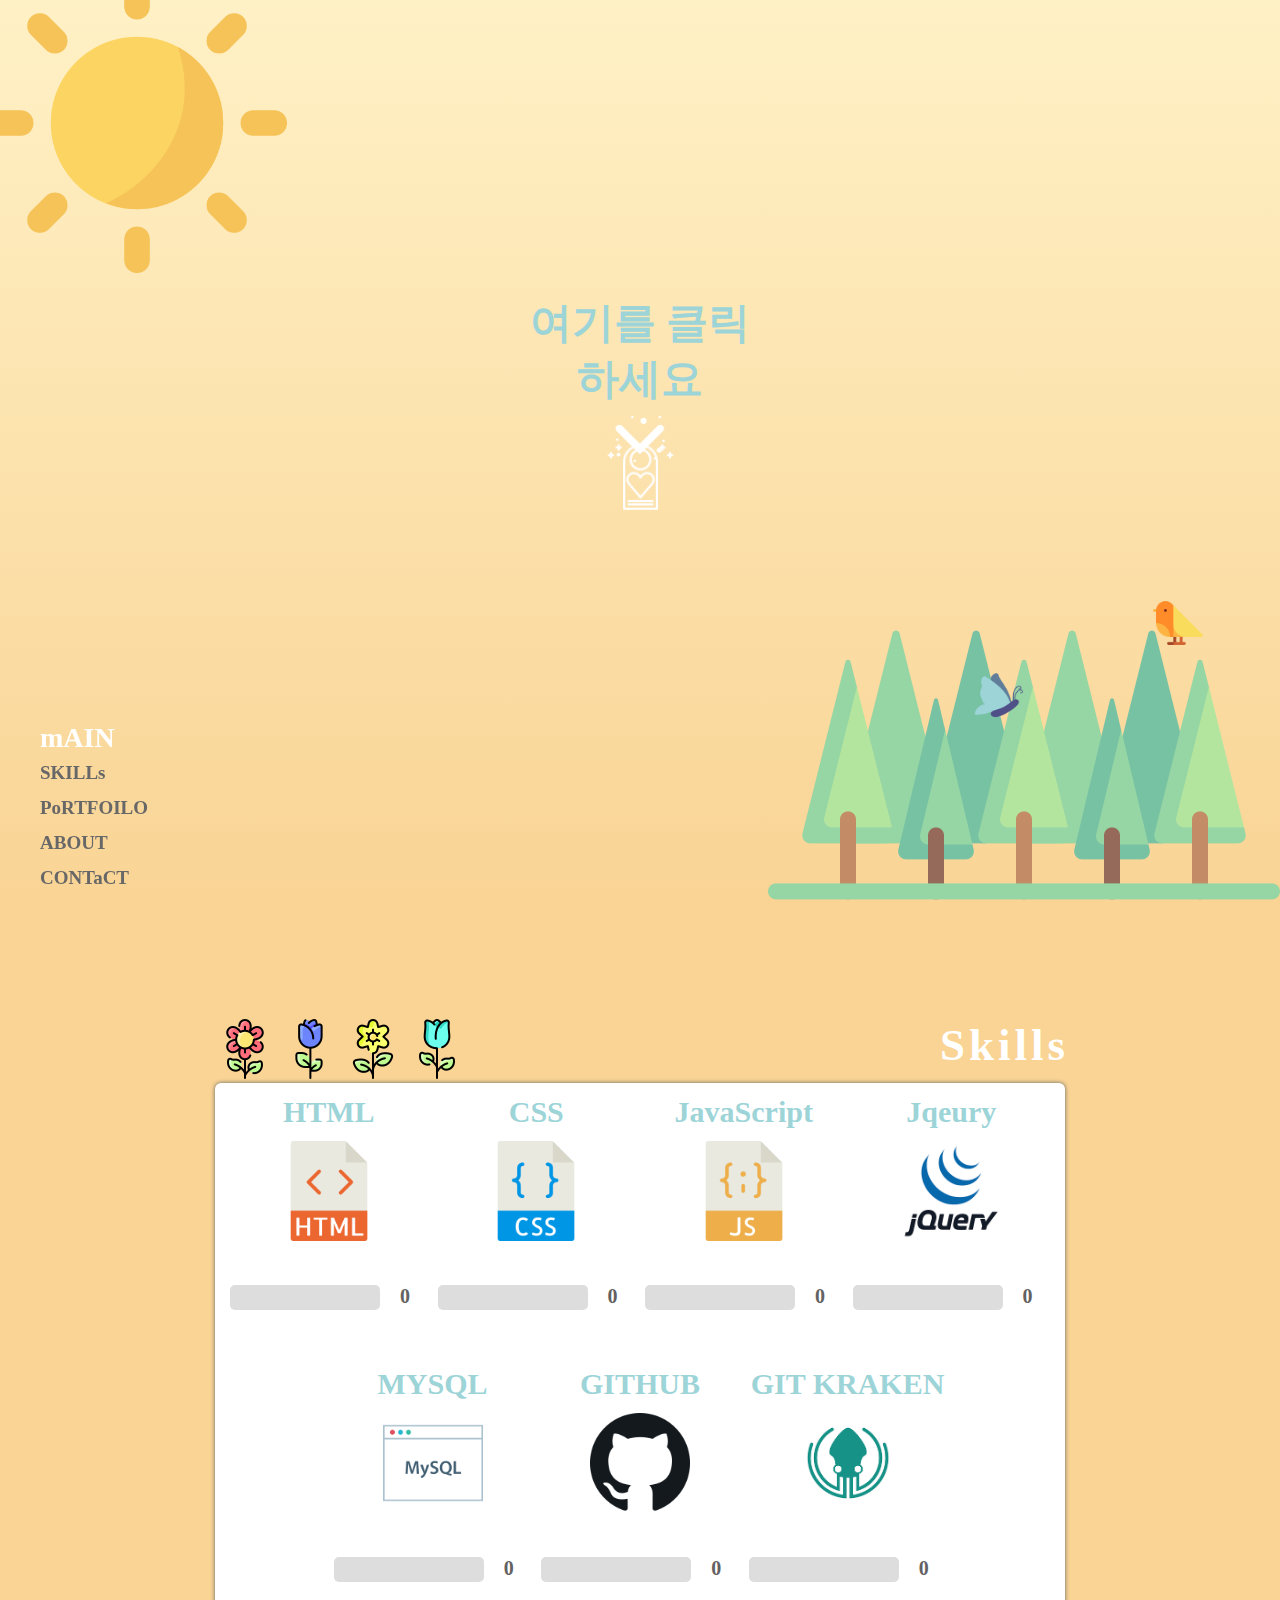
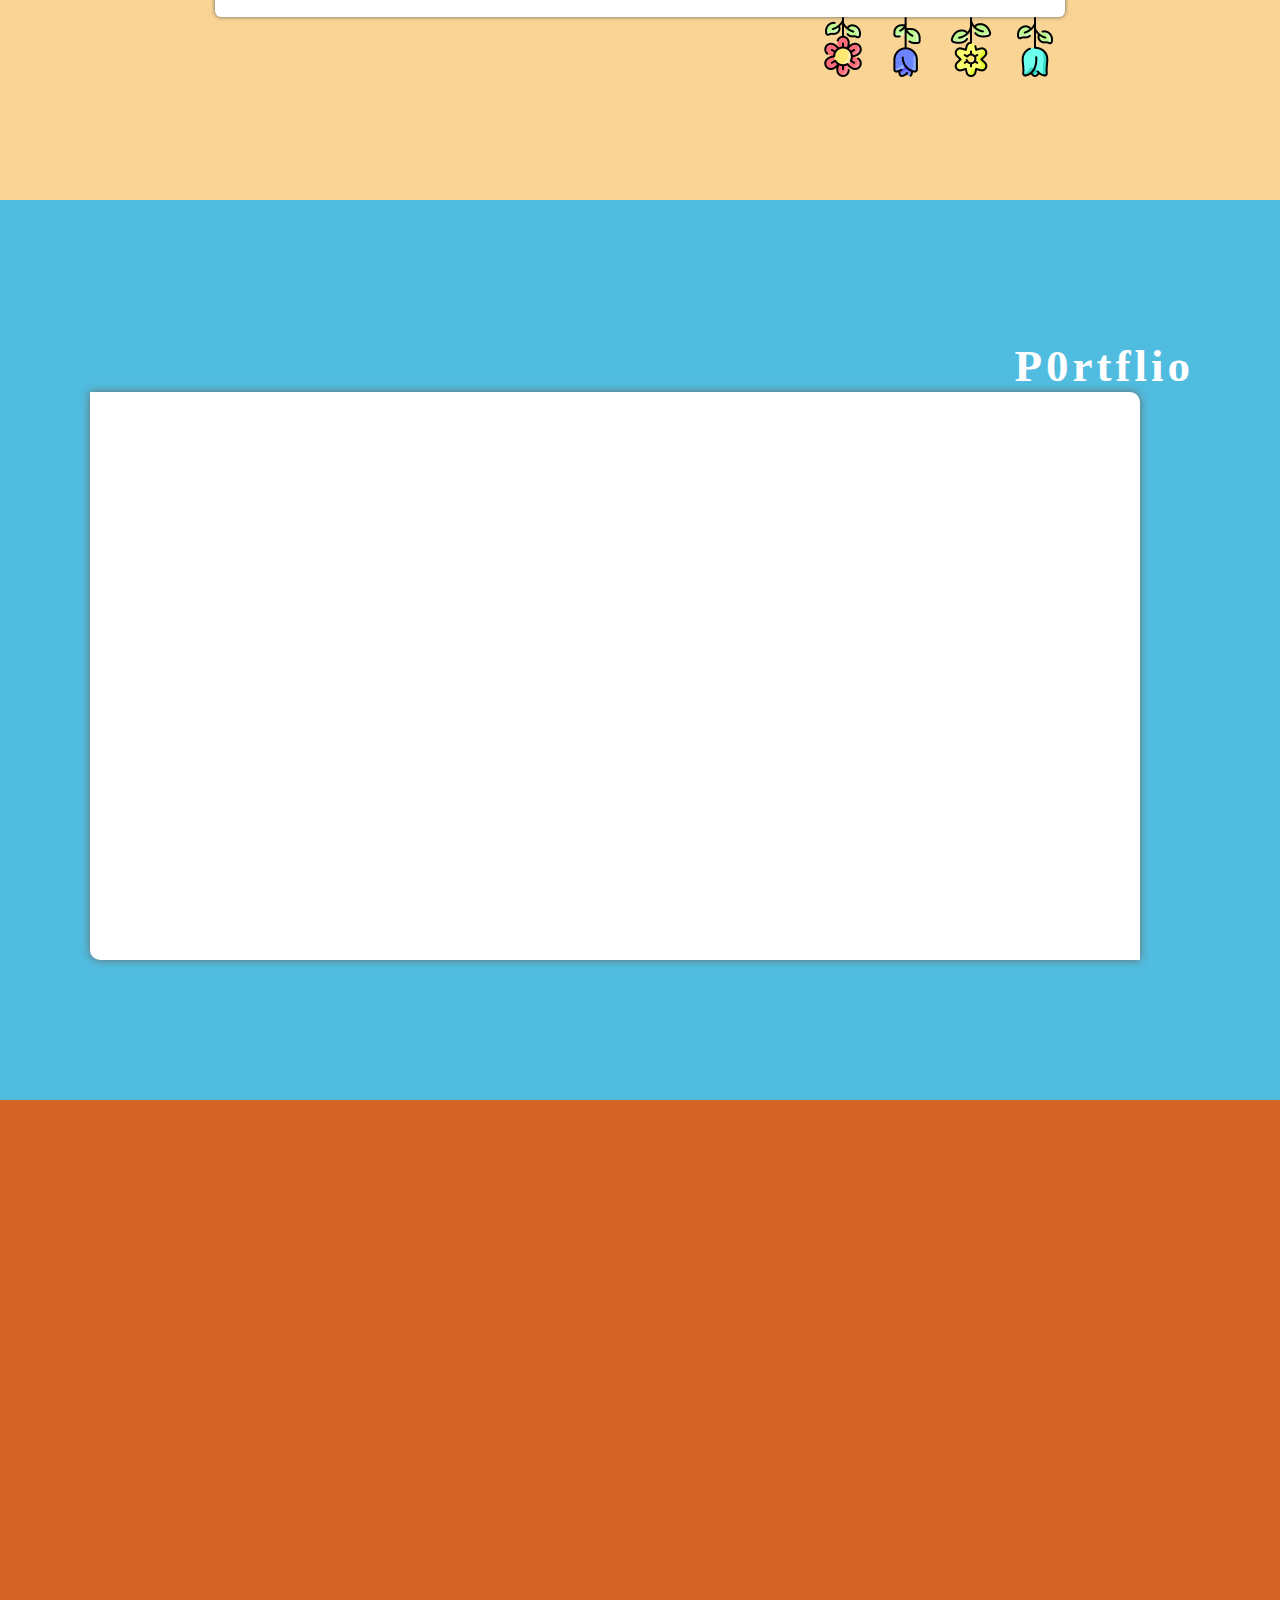
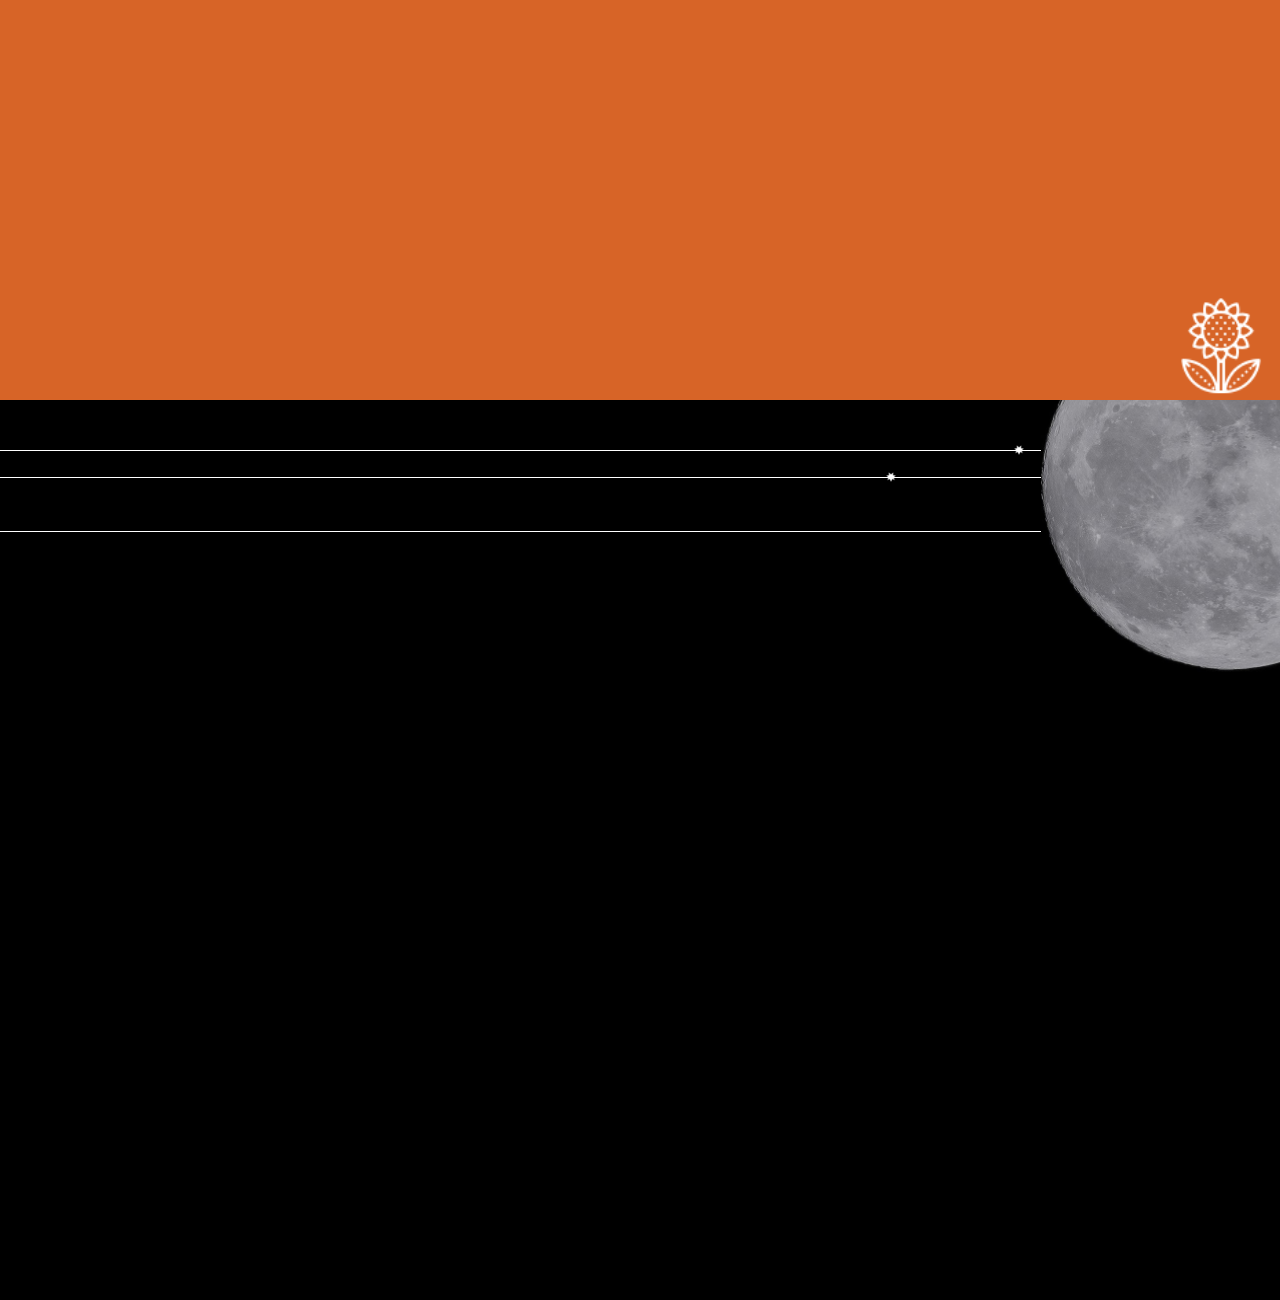
==== commit 45862dfa: "portfolio" ====
--- a/index.html
+++ b/index.html
@@ -43,169 +43,171 @@
             </div>
         </div>
         <div class="section" id="section2">
-            <div class="sec2_title_box">
-                <span>S</span>
-                <span>k</span>
-                <span>i</span>
-                <span>l</span>
-                <span>l</span>
-                <span>s</span>
-            </div>
-            <div class="sec2_img_box1">
-                <img class="flower flower1" src="./img/icons8-flower-60.png" alt="꽃 아이콘">
-                <img class="flower flower2" src="./img/icons8-flower-60(1).png" alt="꽃 아이콘">
-                <img class="flower flower3" src="./img/icons8-flower-60(3).png" alt="꽃 아이콘">
-                <img class="flower flower4" src="./img/icons8-flower-60(2).png" alt="꽃 아이콘">
-            </div>
-            <div class="sec2_img_box2">
-                <img class="flowers flower5" src="./img/icons8-flower-60.png" alt="꽃 아이콘">
-                <img class="flowers flower6" src="./img/icons8-flower-60(1).png" alt="꽃 아이콘">
-                <img class="flowers flower7" src="./img/icons8-flower-60(3).png" alt="꽃 아이콘">
-                <img class="flowers flower8" src="./img/icons8-flower-60(2).png" alt="꽃 아이콘">
-            </div>
-            <div class="skills_box">
-                    <div class="list_box">
-                        <div class="skill html">
-                            <p>HTML</p>
-                            <div class="img_click_box">
-                                <img src="./img/html.png" alt="html 아이콘">
-                               <div class="skill_box">
-                                    <div class="skill_bar_box">
-                                        <div class="skill_bar"></div>
-                                    </div>
-                                    <span class="count">0</span>
-                               </div>
-                            </div>
-                        </div>
-                        <div class="skill css">
-                            <p>CSS</p>
-                            <div class="img_click_box">
-                                <img src="./img/css.png" alt="css 아이콘">
-                               <div class="skill_box">
-                                    <div class="skill_bar_box">
-                                        <div class="skill_bar"></div>
-                                    </div>
-                                    <span class="count">0</span>
-                               </div>
-                            </div>
-                        </div>
-                        <div class="skill js">
-                            <p>JavaScript</p>
-                            <div class="img_click_box">
-                                <img src="./img/javascript.png" alt="JavaScript-Logo 아이콘">
-                               <div class="skill_box">
-                                    <div class="skill_bar_box">
-                                        <div class="skill_bar"></div>
-                                    </div>
-                                    <span class="count">0</span>
-                               </div>
-                            </div>
-                        </div>
-                        <div class="skill jquery">
-                            <p>Jqeury</p>
-                            <div class="img_click_box">
-                                <img src="./img/jquery.png" alt="Jquery-Logo 아이콘">
-                               <div class="skill_box">
-                                    <div class="skill_bar_box">
-                                        <div class="skill_bar"></div>
-                                    </div>
-                                    <span class="count">0</span>
-                               </div>
-                            </div>
-                        </div>
-                        <div class="skill mysql">
-                            <p>MYSQL</p>
-                            <div class="img_click_box">
-                                <img src="./img/mysql.png" alt="mysql 아이콘">
-                               <div class="skill_box">
-                                    <div class="skill_bar_box">
-                                        <div class="skill_bar"></div>
-                                    </div>
-                                    <span class="count">0</span>
-                               </div>
-                            </div> 
-                        </div>
-                        <div class="skill github">
-                            <p>GITHUB</p>
-                            <div class="img_click_box">
-                                <img src="./img/Octicons-mark-github.svg.png" alt="github 아이콘">
-                               <div class="skill_box">
-                                    <div class="skill_bar_box">
-                                        <div class="skill_bar"></div>
-                                    </div>
-                                    <span class="count">0</span>
-                               </div>
-                            </div> 
-                        </div>
-                        <div class="skill gitkraken">
-                            <p>GIT KRAKEN</p>
-                            <div class="img_click_box">
-                                <img src="./img/gitkraken.png" alt="gitkraken 아이콘">
-                               <div class="skill_box">
-                                    <div class="skill_bar_box">
-                                        <div class="skill_bar"></div>
-                                    </div>
-                                    <span class="count">0</span>
-                               </div>
-                            </div> 
-                        </div>
-                    </div>
+            <div class="sec2_main_box">
+                <div class="sec2_move">
+                    <div class="sec2_img_box1">
+                        <img class="flower flower1" src="./img/icons8-flower-60.png" alt="꽃 아이콘">
+                        <img class="flower flower2" src="./img/icons8-flower-60(1).png" alt="꽃 아이콘">
+                        <img class="flower flower3" src="./img/icons8-flower-60(3).png" alt="꽃 아이콘">
+                        <img class="flower flower4" src="./img/icons8-flower-60(2).png" alt="꽃 아이콘">
+                    </div>
+                    <div class="sec2_title_box">
+                        <span>S</span>
+                        <span>k</span>
+                        <span>i</span>
+                        <span>l</span>
+                        <span>l</span>
+                        <span>s</span>
+                    </div>
+                </div>
+                <div class="skills_box">
+                        <div class="list_box">
+                            <div class="skill html">
+                                <p>HTML</p>
+                                <div class="img_click_box">
+                                    <img src="./img/html.png" alt="html 아이콘">
+                                   <div class="skill_box">
+                                        <div class="skill_bar_box">
+                                            <div class="skill_bar"></div>
+                                        </div>
+                                        <span class="count">0</span>
+                                   </div>
+                                </div>
+                            </div>
+                            <div class="skill css">
+                                <p>CSS</p>
+                                <div class="img_click_box">
+                                    <img src="./img/css.png" alt="css 아이콘">
+                                   <div class="skill_box">
+                                        <div class="skill_bar_box">
+                                            <div class="skill_bar"></div>
+                                        </div>
+                                        <span class="count">0</span>
+                                   </div>
+                                </div>
+                            </div>
+                            <div class="skill js">
+                                <p>JavaScript</p>
+                                <div class="img_click_box">
+                                    <img src="./img/javascript.png" alt="JavaScript-Logo 아이콘">
+                                   <div class="skill_box">
+                                        <div class="skill_bar_box">
+                                            <div class="skill_bar"></div>
+                                        </div>
+                                        <span class="count">0</span>
+                                   </div>
+                                </div>
+                            </div>
+                            <div class="skill jquery">
+                                <p>Jqeury</p>
+                                <div class="img_click_box">
+                                    <img src="./img/jquery.png" alt="Jquery-Logo 아이콘">
+                                   <div class="skill_box">
+                                        <div class="skill_bar_box">
+                                            <div class="skill_bar"></div>
+                                        </div>
+                                        <span class="count">0</span>
+                                   </div>
+                                </div>
+                            </div>
+                            <div class="skill mysql">
+                                <p>MYSQL</p>
+                                <div class="img_click_box">
+                                    <img src="./img/mysql.png" alt="mysql 아이콘">
+                                   <div class="skill_box">
+                                        <div class="skill_bar_box">
+                                            <div class="skill_bar"></div>
+                                        </div>
+                                        <span class="count">0</span>
+                                   </div>
+                                </div> 
+                            </div>
+                            <div class="skill github">
+                                <p>GITHUB</p>
+                                <div class="img_click_box">
+                                    <img src="./img/Octicons-mark-github.svg.png" alt="github 아이콘">
+                                   <div class="skill_box">
+                                        <div class="skill_bar_box">
+                                            <div class="skill_bar"></div>
+                                        </div>
+                                        <span class="count">0</span>
+                                   </div>
+                                </div> 
+                            </div>
+                            <div class="skill gitkraken">
+                                <p>GIT KRAKEN</p>
+                                <div class="img_click_box">
+                                    <img src="./img/gitkraken.png" alt="gitkraken 아이콘">
+                                   <div class="skill_box">
+                                        <div class="skill_bar_box">
+                                            <div class="skill_bar"></div>
+                                        </div>
+                                        <span class="count">0</span>
+                                   </div>
+                                </div> 
+                            </div>
+                        </div>
+                </div>
+                <div class="sec2_img_box2">
+                    <img class="flowers flower5" src="./img/icons8-flower-60.png" alt="꽃 아이콘">
+                    <img class="flowers flower6" src="./img/icons8-flower-60(1).png" alt="꽃 아이콘">
+                    <img class="flowers flower7" src="./img/icons8-flower-60(3).png" alt="꽃 아이콘">
+                    <img class="flowers flower8" src="./img/icons8-flower-60(2).png" alt="꽃 아이콘">
+                </div>
             </div>
         </div>
         <div class="section" id="section3">
-            <div class="sec3_img_box">
-                <div class="bicycle_img">
-                    <div class="dot"></div>
-                </div>
-            </div>
-            <div class="sec3_title_box">
-                <span>P</span>
-                <span>0</span>
-                <span>r</span>
-                <span>t</span>
-                <span>f</span>
-                <span>l</span>
-                <span>i</span>
-                <span>o</span>
-            </div>
-            <div class="port_box">
-               <div class="port_box-margin">
-                    <div class="main_img">
-                        <img src="./img/screencapture-me3est-github-io-final-project-stl-html-main-html-2023-01-25-19_56_35.png" alt="stl 캡쳐화면">
-                    </div>
-                    <div class="main_info">
-                        <div class="main_title">STL <span class="actv">(반응형)</span></div>
-                        <div class="main_desc1">
-                            온라인 요가복 쇼핑몰
-                        </div>
-                        <div class="tools">
-                            <p>Tools</p>
-                            <div class="tool_box">
-                                <div class="tool hTml">HTML</div>
-                                <div class="tool Css">CSS</div>
-                                <div class="tool JavaScript">JavaScript</div>
-                                <div class="tool JquerY">Jquery</div>
-                                <div class="tool MySql">MYSQL</div>
-                                <div class="tool giThub">GITHUB</div>
-                            </div>
-                        </div>
-                        <div class="contents">
-                            <p>주요기능</p>
-                            <span>많은 사람들이 이용하는 쇼핑몰인 만큼 더욱 더 보기편한<br>
-                            레이아웃으로 구조를 시각화하여 리브랜딩 하였고 다양한 화면<br> 크기에 따라
-                            사용할 수 있도록 반응형 웹사이트로 제작하였습니다.</span>
-                        </div>
-                        <div class="days">
-                            <div class="days_title">기간 : </div>
-                            <div class="days_answer">8일</div>
-                        </div>
-                        <a href="https://me3est.github.io/final_project/stl/html/index.html" target="_blank">
-                            <div class="alink">
-                                홈페이지
-                            </div>
-                        </a>
-                    </div>
-               </div>
+            <div class="sec3_main_box">
+                    
+                <div class="sec3_title_box">
+                    <span>P</span>
+                    <span>0</span>
+                    <span>r</span>
+                    <span>t</span>
+                    <span>f</span>
+                    <span>l</span>
+                    <span>i</span>
+                    <span>o</span>
+                </div>
+                <div class="port_box">
+                    <div class="bicycle_img"></div>
+                   <div class="port_box-margin">
+                        <div class="main_img">
+                            <img src="./img/screencapture-me3est-github-io-final-project-stl-html-main-html-2023-01-25-19_56_35.png" alt="stl 캡쳐화면">
+                        </div>
+                        <div class="main_info">
+                            <div class="main_title">STL <span class="actv">(반응형)</span></div>
+                            <div class="main_desc1">
+                                온라인 요가복 쇼핑몰
+                            </div>
+                            <div class="tools">
+                                <p>Tools</p>
+                                <div class="tool_box">
+                                    <div class="tool hTml">HTML</div>
+                                    <div class="tool Css">CSS</div>
+                                    <div class="tool JavaScript">JavaScript</div>
+                                    <div class="tool JquerY">Jquery</div>
+                                    <div class="tool giThub">GITHUB</div>
+                                </div>
+                            </div>
+                            <div class="contents">
+                                <p>주요기능</p>
+                                <span>많은 사람들이 이용하는 쇼핑몰인 만큼 더욱 더 보기편한<br>
+                                레이아웃으로 구조를 시각화하여 리브랜딩 하였고 다양한 화면<br> 크기에 따라
+                                사용할 수 있도록 반응형 웹사이트로 제작하였습니다.</span>
+                            </div>
+                            <div class="days">
+                                <div class="days_title">기간 : </div>
+                                <div class="days_answer">8일</div>
+                            </div>
+                            <a href="https://me3est.github.io/final_project/stl/html/index.html" target="_blank">
+                                <div class="alink">
+                                    홈페이지
+                                </div>
+                            </a>
+                        </div>
+                   </div>
+                </div>
             </div>
         </div>
         <div class="section" id="section4">
--- a/index.css
+++ b/index.css
@@ -35,10 +35,15 @@
 #section2 {
     background-color: #f9d495;
     position: relative;
+    display: flex;
+    align-items: center;
 }
 #section3 {
     background: #50bcdf;
     font-family: '양진체';
+    position: relative;
+    display: flex;
+    align-items: center;
 }
 #section4 {
     background: #d76427;
@@ -300,33 +305,16 @@
 }
 /* section2 */
 /* 이미지 */
-.sec2_img_box1 {
-    position: absolute;
-    top: 12%;
-    left: 25%;
-}
 .flower1 {
-    /* position: absolute;
-    top: 26.5%;
-    left: 20%; */
     animation: flower1 2.5s linear infinite;
 }
 .flower2 {
-    /* position: absolute;
-    top: 26.5%;
-    left: 23%; */
     animation: flower1 2.5s 0.5s linear infinite;
 }
 .flower3 {
-    /* position: absolute;
-    top: 26.5%;
-    left: 26%; */
     animation: flower1 2.5s 1s linear infinite;
 }
 .flower4 {
-    /* position: absolute;
-    top: 26.5%;
-    left: 29%; */
     animation: flower1 2.5s 1.5s linear infinite;
 }
 @keyframes flower1 {
@@ -338,28 +326,17 @@
     100% {transform: translateY(0px);}
 }
 .sec2_img_box2 {
-    position: absolute;
-    bottom: 12%;
-    right: 25%;
+    text-align: right;
 }
 .flower5 {
-    /* position: absolute;
-    bottom: 26.5%;
-    right: 20%; */
     transform: scale(-1);
     animation: flower2 2.5s linear infinite;
 }
 .flower6 {
-    /* position: absolute;
-    bottom: 26.5%;
-    right: 23%; */
     transform: scale(-1);
     animation: flower2 2.5s 0.5s linear infinite;
 }
 .flower7 {
-    /* position: absolute;
-    bottom: 26.5%;
-    right: 26%; */
     transform: scale(-1);
     animation: flower2 2.5s 1s linear infinite;
 }
@@ -380,9 +357,6 @@
 }
 /* 섹션2 제목 & 애니메이션 */
 .sec2_title_box {
-    position: absolute;
-    top: 12%;
-    left: 78%;
     transition: all 0.7s;
 }
 .sec2_title_box span {
@@ -394,9 +368,6 @@
     text-align: center;
 }
 .sec2_title_box span:nth-child(1) {
-    position: absolute;
-    top: -6%;
-    left: -27%;
     animation: span1 2s linear infinite;
 }
 .sec2_title_box span:nth-child(2) {
@@ -422,15 +393,16 @@
     100% {transform: translateY(0px);}
 }
 /* 섹션2 내용 */
+.sec2_move {
+    display: flex;
+    justify-content: space-between;
+}
+.sec2_main_box {
+    max-width: 1100px;
+    margin: 0px auto;
+    width: 100%;
+}
 .skills_box {
-    max-width: 1000px;
-    margin: 0 auto;
-    width: 100%;
-    position: absolute;
-    top: 50%;
-    left: 50%;
-    transform: translate(-10%, -50%);
-    transition: all 0.6s;
     background: #fff;
     box-shadow: 0px 0px 4px #646262;
     border-radius: 6px;
@@ -441,7 +413,6 @@
     flex-wrap: wrap;
     justify-content: center;
     gap: 10px;
-    margin: 40px 0;
 }
 .skill {
     width:calc((100% - (20px * 3)) / 4);
@@ -497,15 +468,16 @@
 }
 .display1 {display: block;}
 /* 섹션3 */
+.sec3_main_box {
+    width: 100%;
+    max-width: 1100px;
+    margin: 0 auto;
+}
 .port_box {
-    width: 100%;
-    max-width: 1100px;
-    height: 100%;
-    margin: 0 auto;
+    position: relative;
 }
 .port_box-margin {
     width: 100%;
-    margin: 160px 0;
     padding: 20px 0;
     box-sizing: border-box;
     border-radius: 0 10px 0 10px;
@@ -664,10 +636,8 @@
 }
 /* 섹션3 제목 & 애니메이션 */
 .sec3_title_box {
-    position: absolute;
-    top: 15%;
-    left:68%;
     transition: all 2s;
+    text-align: right;
 }
 .sec3_title_box span {
     display: inline-block;
@@ -685,9 +655,6 @@
     text-align: center;
 }
 .sec3_title_box span:nth-child(1) {
-    position: absolute;
-    top: -6%;
-    left: -19%;
     animation: span1 2s linear infinite;
 }
 .sec3_title_box span:nth-child(2) {
@@ -718,32 +685,33 @@
     50% {transform:translateY(0px);}
     100% {transform: translateY(0px);}
 }
+
 .bicycle_img {
     display: none;
     width: 150px;
     height: 70px;
     background: url(./img/icons8-bicycle-64.png) no-repeat center / contain;
     position: absolute;
-    top: 9%;
-    right: 32%;
+    top: -13%;
+    right: 18%;
     transform: scaleX(-1);
     animation: bicycle 7s 2s linear, bicycle2 5s 9s linear, bicycle3 7s 14s linear, bicycle4 5s 21s linear;
 }
 @keyframes bicycle {
-    0% {right: 32%;}
-    100% {right: 77%;}
+    0% {right: 18%;}
+    100% {right: 96%;}
 }
 @keyframes bicycle2 {
-    0% {right:77%; top: 9%; transform: scaleX(-1) rotate(90deg);}
-    100% {right:77%; top: 75%;transform: scaleX(-1) rotate(90deg);}
+    0% {right:96%; top: -13%; transform: scaleX(-1) rotate(90deg);}
+    100% {right:96%; top: 98%;transform: scaleX(-1) rotate(90deg);}
 }
 @keyframes bicycle3 {
-    0% {right:77%; top: 77%; transform: scaleX(-1) rotate(180deg);}
-    100% {right:15.5%; top: 77%;transform: scaleX(-1) rotate(180deg);}
+    0% {right:96%; top: 98%; transform: scaleX(-1) rotate(180deg);}
+    100% {right:-9%; top: 98%;transform: scaleX(-1) rotate(180deg);}
 }
 @keyframes bicycle4 {
-    0% {right:15.5%; top: 78%; transform: scaleX(-1) rotate(270deg);}
-    100% {right:15.5%; top: 11%;transform: scaleX(-1) rotate(270deg);}
+    0% {right:-9%; top: 98%; transform: scaleX(-1) rotate(270deg);}
+    100% {right:-9%; top: -13%;transform: scaleX(-1) rotate(270deg);}
 }
 /* 섹션4 */
 /* 섹션4 이미지 & 애니메이션 */
@@ -998,7 +966,7 @@
 }
 .indi_active {
     color: #fff;
-    font-size: 50px;
+    font-size: 35px;
 }
 /* 타이핑 */
 .blink {
@@ -1048,15 +1016,33 @@
     .days_title {
         font-size: 21px;
     }
+    .sec2_main_box {
+        max-width: 980px;
+    }
+}
+@media screen and (max-width:1300px) {
+    .sec2_main_box {
+        max-width: 850px;
+    }
 }
 @media screen and (max-width:1200px) {
+    .sec2_main_box {
+        max-width: 800px;
+    }
+}
+@media screen and (max-width:1100px) {
+    .sec2_main_box {
+        max-width: 700px;
+    }
+}
+/* @media screen and (max-width:1400px) {
     .sec2_img_box1 {
-        left: 12%;
+        left: 18%;
     }
     .sec2_img_box2 {
         position: absolute;
         bottom: 12%;
-        right: 12%;
+        right: 18%;
     }
     .about_box {
         max-width: 1170px;
@@ -1065,11 +1051,14 @@
         width: 300px;
     }
     .sec3_title_box {
-        left: 78%;
+        left: 80%;
+        top: 24%;
+        transform: rotate(90deg);
     }
     .port_box {
         padding: 0 20px;
         box-sizing: border-box;
+        max-width: 800px;
     }
     .skills_box {
         max-width: 910px;
@@ -1078,5 +1067,80 @@
     .sec2_title_box {
         left: 80%;
     }
-}
+    .img_click_box img {
+        height: 80px;
+    }
+    .skill_box {
+        margin: 10px 0;
+        height: 0px;
+    }
+    .skills_box {
+        max-width: 830px;
+        padding: 0 5px;
+    }
+    .list_box {
+        margin: 10px 0;
+    }
+    .port_box {
+        max-width: 950px;
+    }
+    .port_box-margin {
+        margin: 59px 0;
+        padding: 0px 0;
+    }
+    .skill > p {
+        margin: 0px 0;
+    }
+    .main_img {
+        width: 245px;
+    }
+    .main_info {
+        width: 500px;
+        padding: 0 30px;
+    }
+    .tool {
+        width: calc((100% - (0px * 5)) / 6);
+        font-size: 11px;
+    }
+    .moon {
+        width: 310px;
+        height: 310px;
+    }
+    .contect {
+        top: 60%;
+    }
+    .about_box {
+        margin-top: 70px;
+    }
+    .main_title {
+        font-size: 40px;
 
+    }
+    .actv {
+        font-size: 21px;
+    }
+    .main_desc1 {
+        font-size: 19px;
+        line-height: 50px;
+    }
+    .tools {
+        font-size: 19px;
+        line-height: 50px;
+    }
+    .contents {
+        font-size: 19px;
+    }
+    .contents span {
+        font-size: 16px;
+    }
+    .days_title {
+        font-size: 19px;
+        line-height: 50px;
+    }
+    .days_answer {
+        line-height: 50px;
+        font-size: 19px;
+    }
+
+} */
+
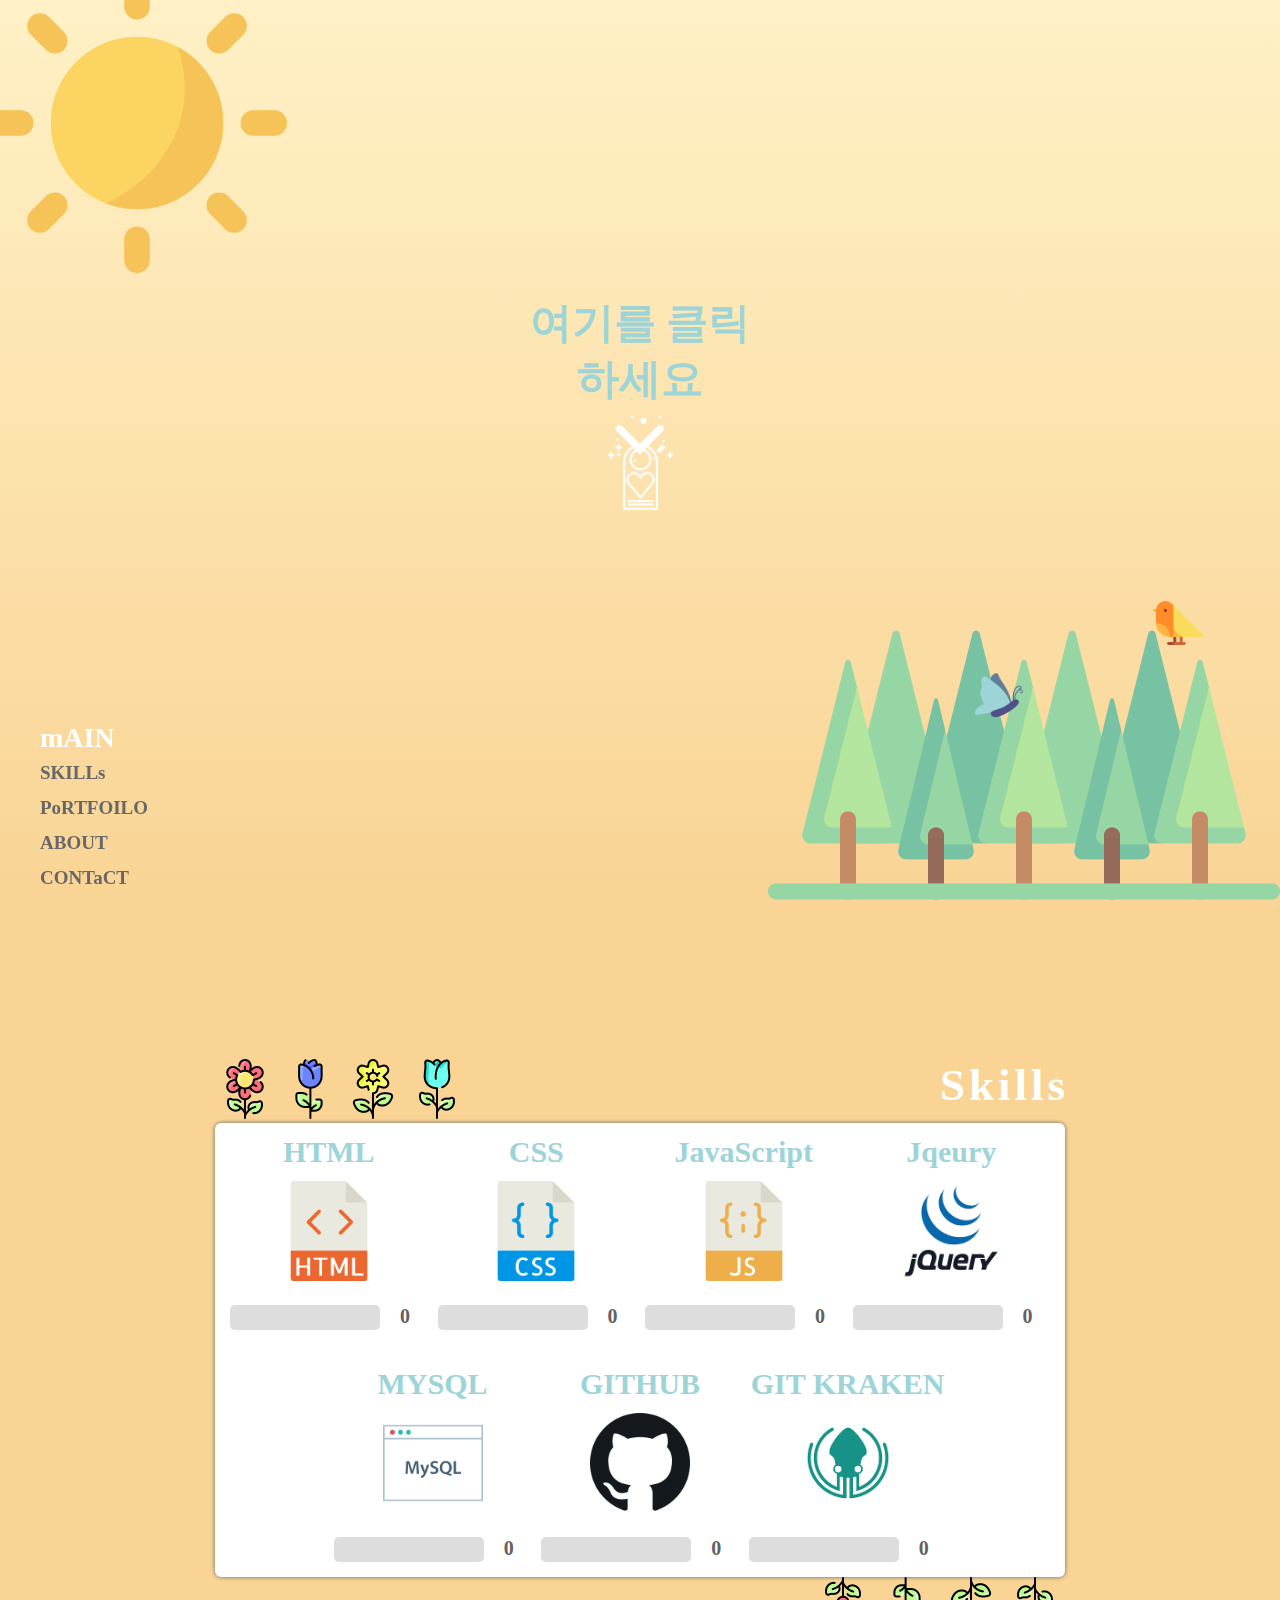
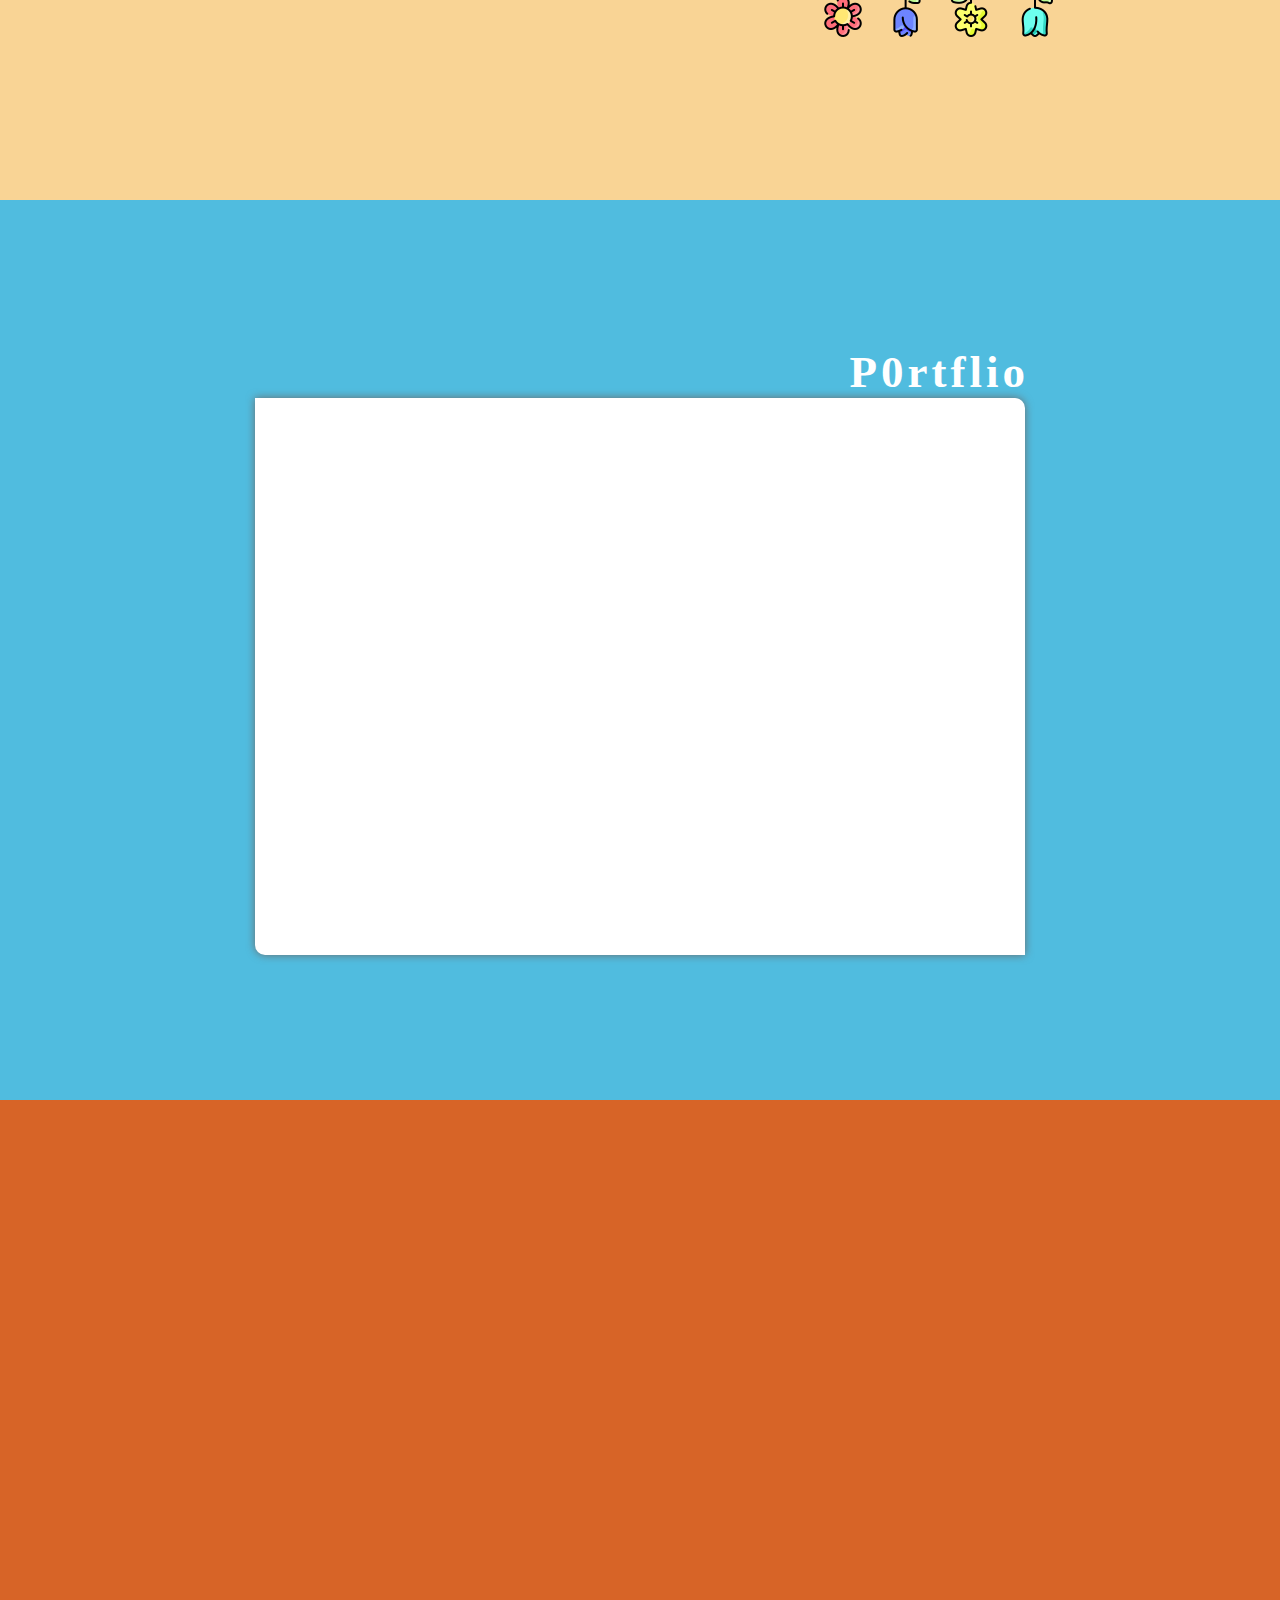
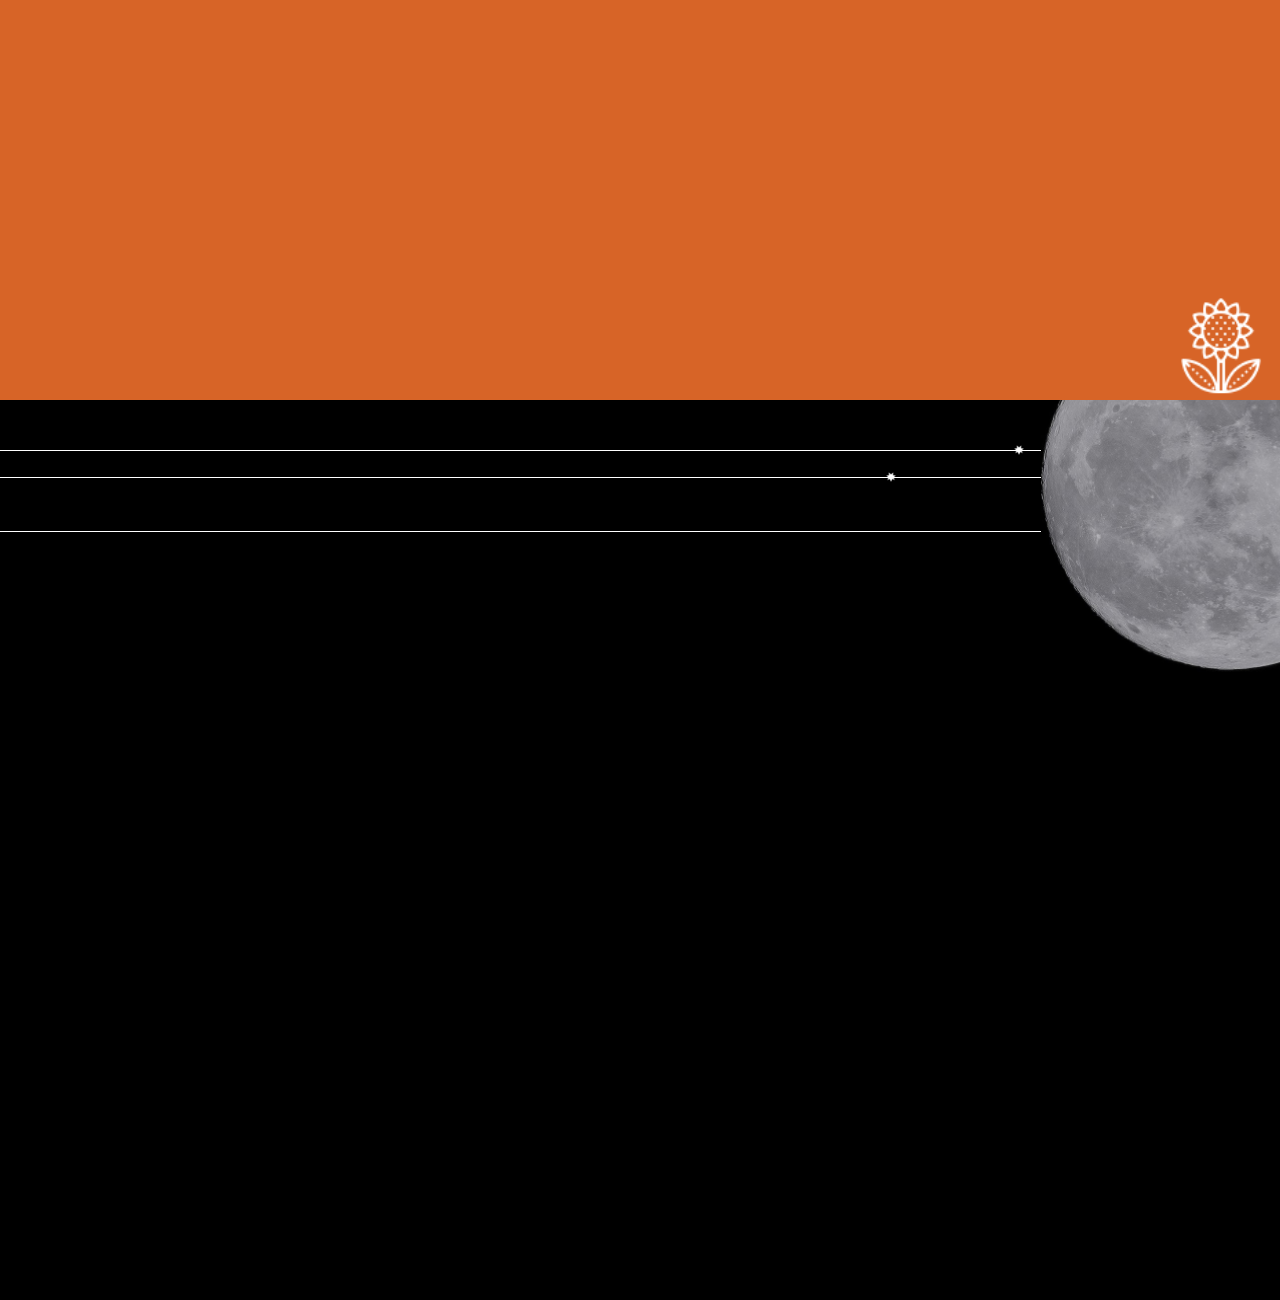
==== commit 85b2d107: "dff" ====
--- a/index.html
+++ b/index.html
@@ -260,7 +260,7 @@
                         모두가 행복한 개발을 하겠습니다.</p> 
                         </div>
                     </div>
-                    <a href="이유진입니다..pdf" target="_blank">
+                    <a href="./트렌드에 맞춰 변화될 수 있는 개발자 이유진 입니다..pdf" target="_blank">
                         <div class="download">
                             <img class="check1" src="./img/icons8-check-64.png" alt="체크박스">
                             <img class="check2" src="./img/icons8-check-64(1).png" alt="체크박스">
--- a/index.css
+++ b/index.css
@@ -47,11 +47,17 @@
 }
 #section4 {
     background: #d76427;
-    font-family: '양진체';  
+    font-family: '양진체'; 
+    position: relative;
+    display: flex;
+    align-items: center; 
 }
 #section5 {
     background:#000;
     font-family: '양진체';
+    position: relative;
+    display: flex;
+    align-items: center;
 }
 /* 섹션1 */
  /* 아이콘&애니메이션 */
@@ -488,7 +494,6 @@
 }
 .port_box-margin p {margin: 0;}
 .main_img {
-    width: 350px;
     height: 450px;
     margin-top: 50px;
     position: relative;
@@ -501,7 +506,6 @@
     height: 100%;
 }
 .main_info {
-    width: 550px;
     padding: 0 30px;
     box-sizing: border-box;
     transform: translateY(-50px);
@@ -559,7 +563,7 @@
     justify-content: space-evenly;
 }
 .tool {
-    width: calc((100% - (1px * 5)) / 6);
+    width: calc((100% - (1px * 4)) / 5);
     height: 50px;
     border: 2px solid #fff;
     box-sizing: border-box;
@@ -750,7 +754,6 @@
     border: 5px solid #fff;
     box-sizing: border-box;
     margin: 0 auto;
-    margin-top: 180px;
     transform: translateY(-50px);
     transition: all 0.5s;
     opacity: 0;
@@ -995,14 +998,11 @@
         color: #fff;
         font-size: 28px;
     }
-    .port_box {
-        max-width: 1050px;
-    }
     .actv {
         font-size: 27px;
     }
     .main_title {
-        font-size: 55px;
+        font-size: 45px;
     }
     .main_desc1 {
         font-size: 21px;
@@ -1018,21 +1018,81 @@
     }
     .sec2_main_box {
         max-width: 980px;
+    }
+    .skill_box {
+        margin: 0px 0;
+    }
+    .sec3_main_box {
+        max-width: 875px;
     }
 }
 @media screen and (max-width:1300px) {
     .sec2_main_box {
         max-width: 850px;
     }
+    .sec3_main_box {
+        max-width: 770px;
+    }
+    .main_img {
+        height: 400px;
+        padding: 0 15px;
+        box-sizing: border-box;
+    }
 }
 @media screen and (max-width:1200px) {
     .sec2_main_box {
         max-width: 800px;
     }
+    .sec3_main_box {
+        max-width: 675px;
+    }
+    .about_box {
+        max-width: 795px;
+    }
+    .moon {
+        width: 315px;
+        height: 315px;
+    }
 }
 @media screen and (max-width:1100px) {
     .sec2_main_box {
         max-width: 700px;
+    }
+    .main_title {
+        font-size: 39px;
+    }
+    .actv {
+        font-size: 22px;
+    }
+    .main_desc1 {
+        font-size: 19px;
+    }
+    .main_desc1::before {
+        top: 21%;
+    }
+    .tools {
+        font-size: 19px;
+    }
+    .contents {
+        font-size: 19px;
+    }
+    .contents span {
+        font-size: 13px;
+    }
+    .days_answer {
+        line-height: 60px;
+        font-weight: 800;
+        font-size: 19px;
+        color: #646262;
+    }
+    .days::before {
+        top: 26%;
+    }
+    .contents::before {
+        top: 9%;
+    }
+    .tools::before {
+        top: 11%;
     }
 }
 /* @media screen and (max-width:1400px) {
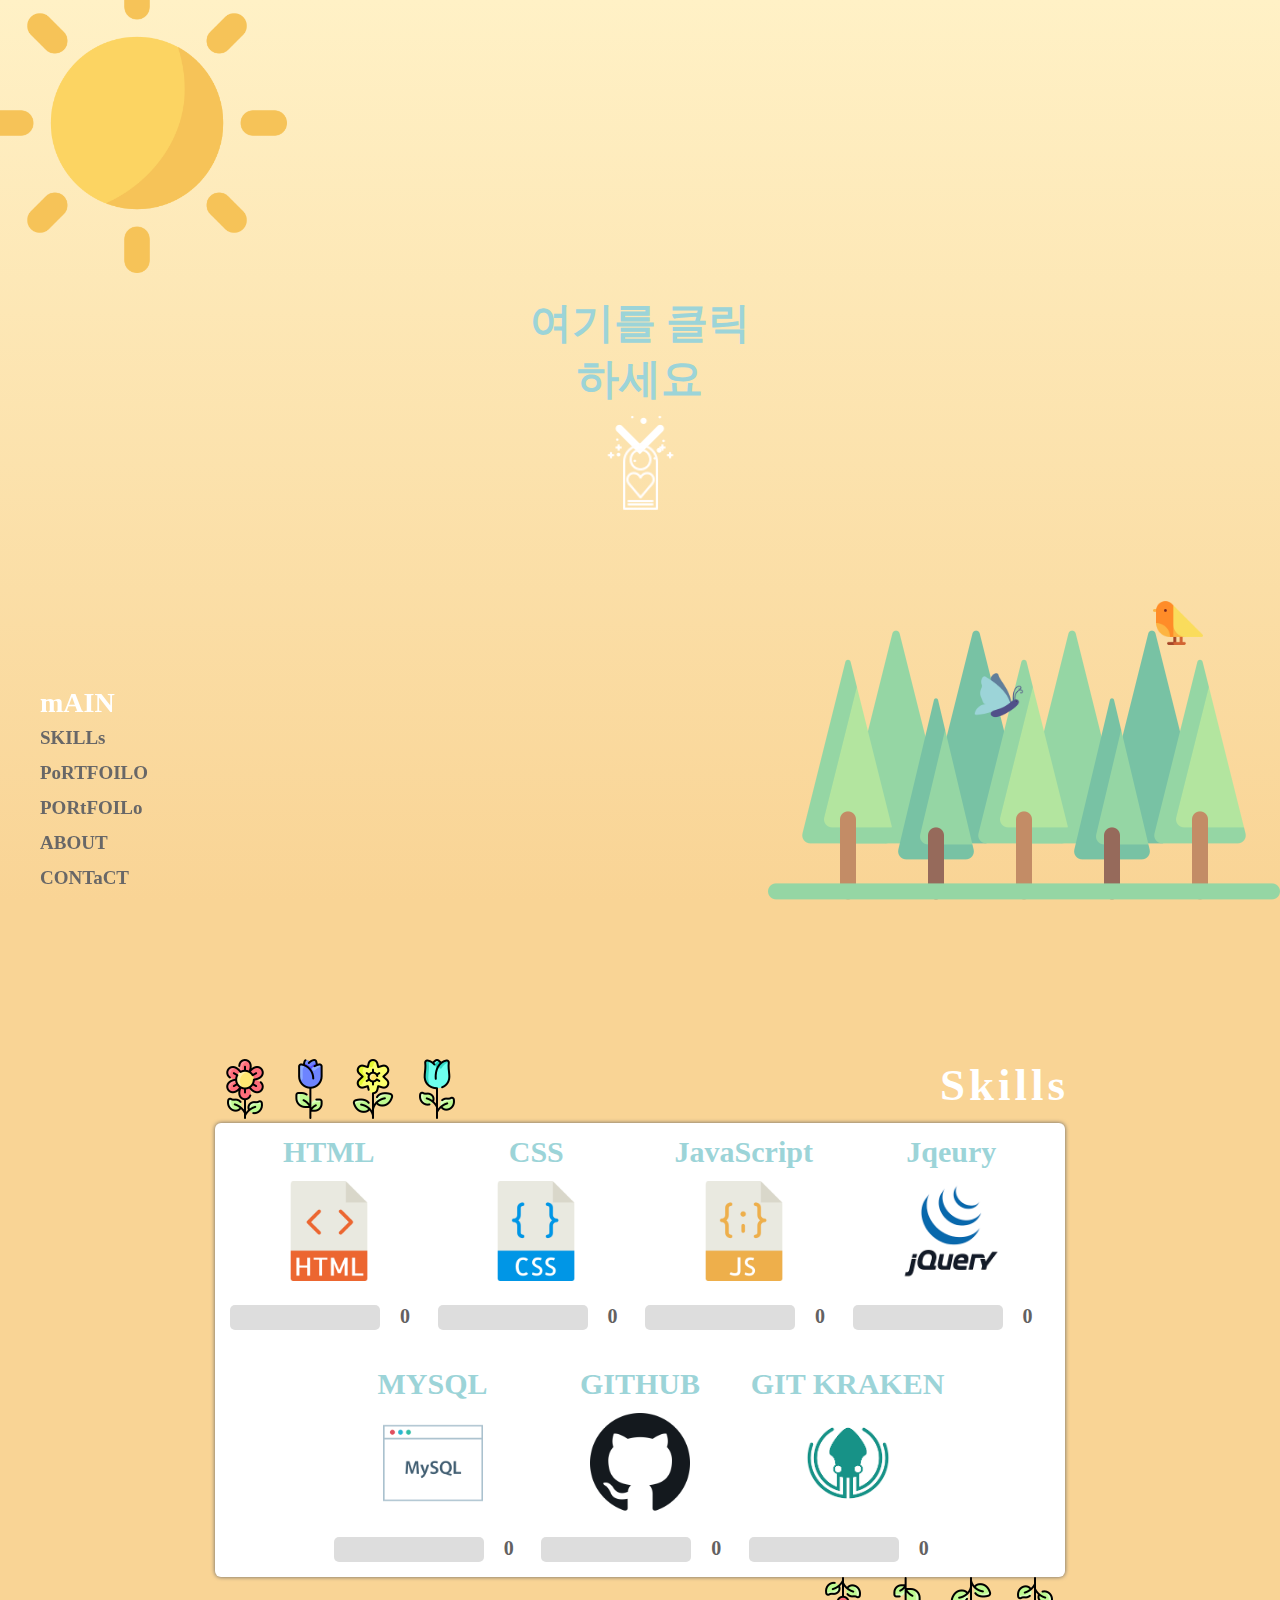
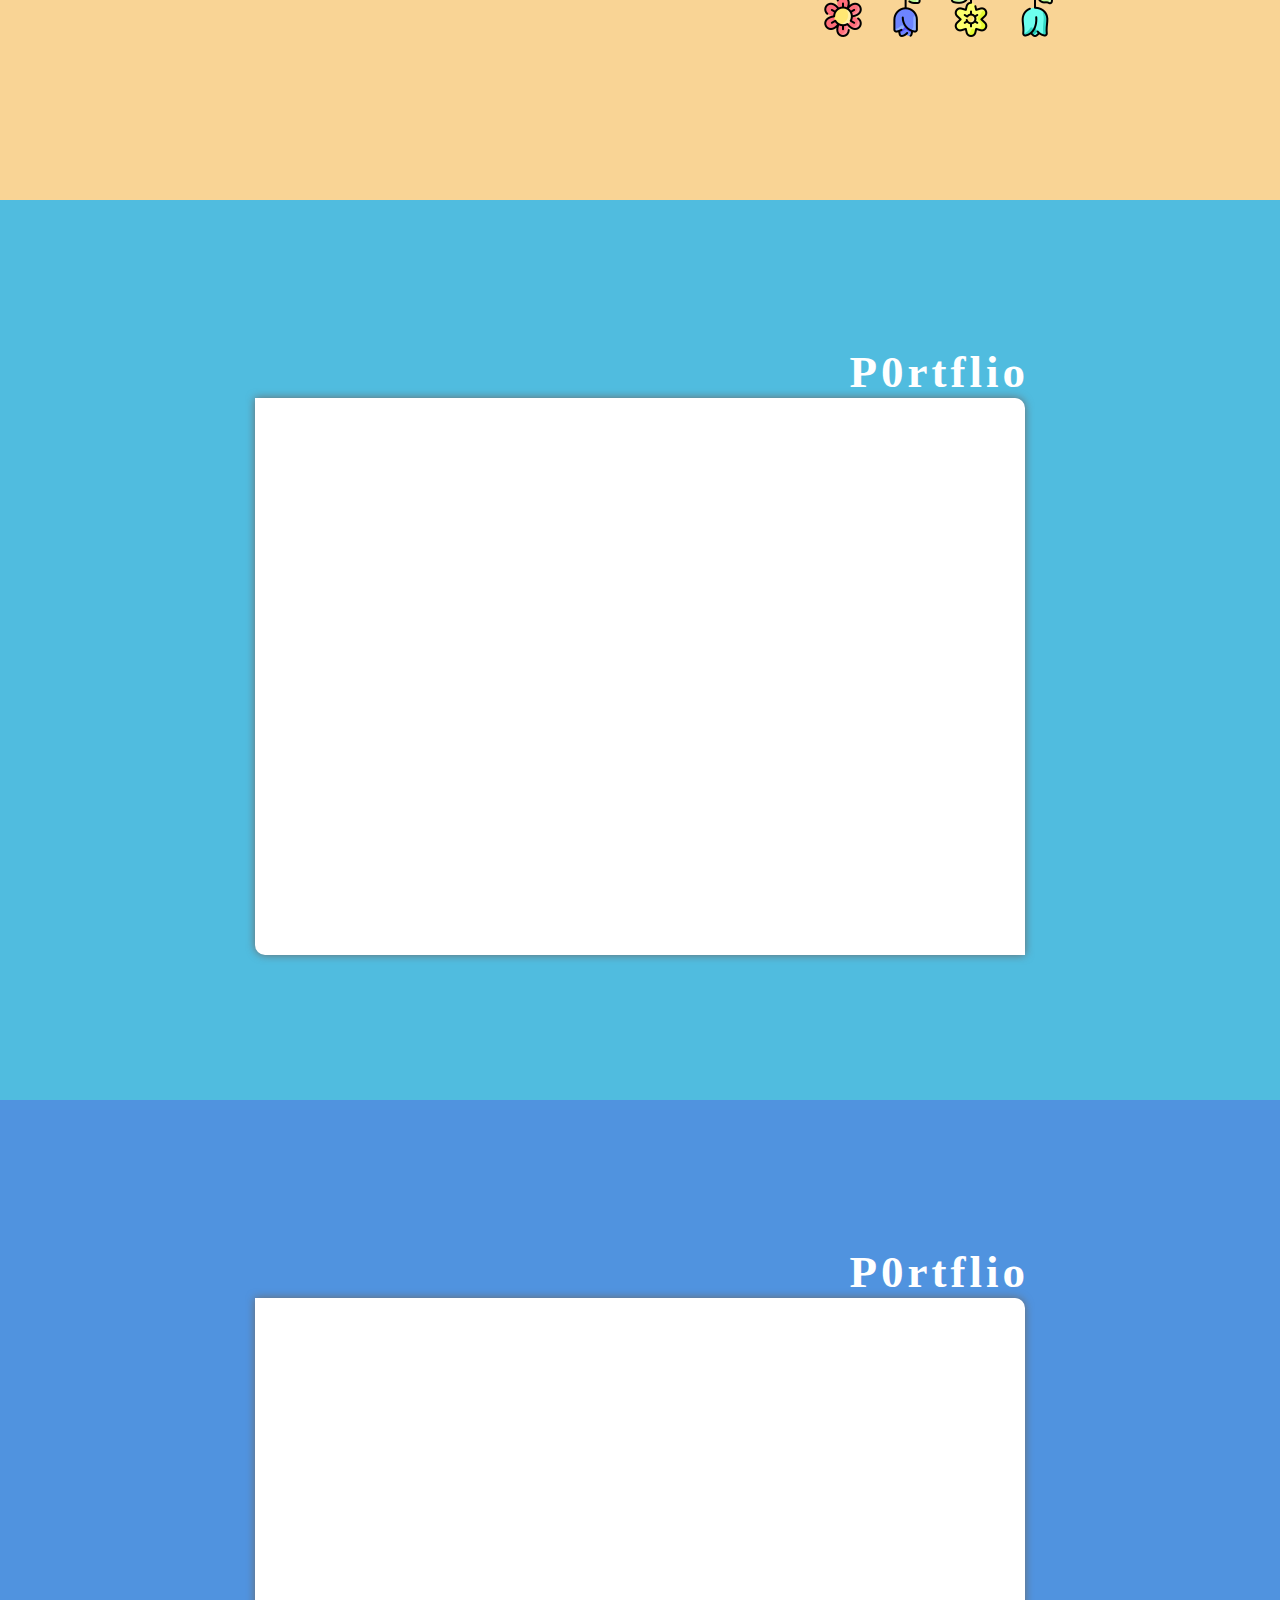
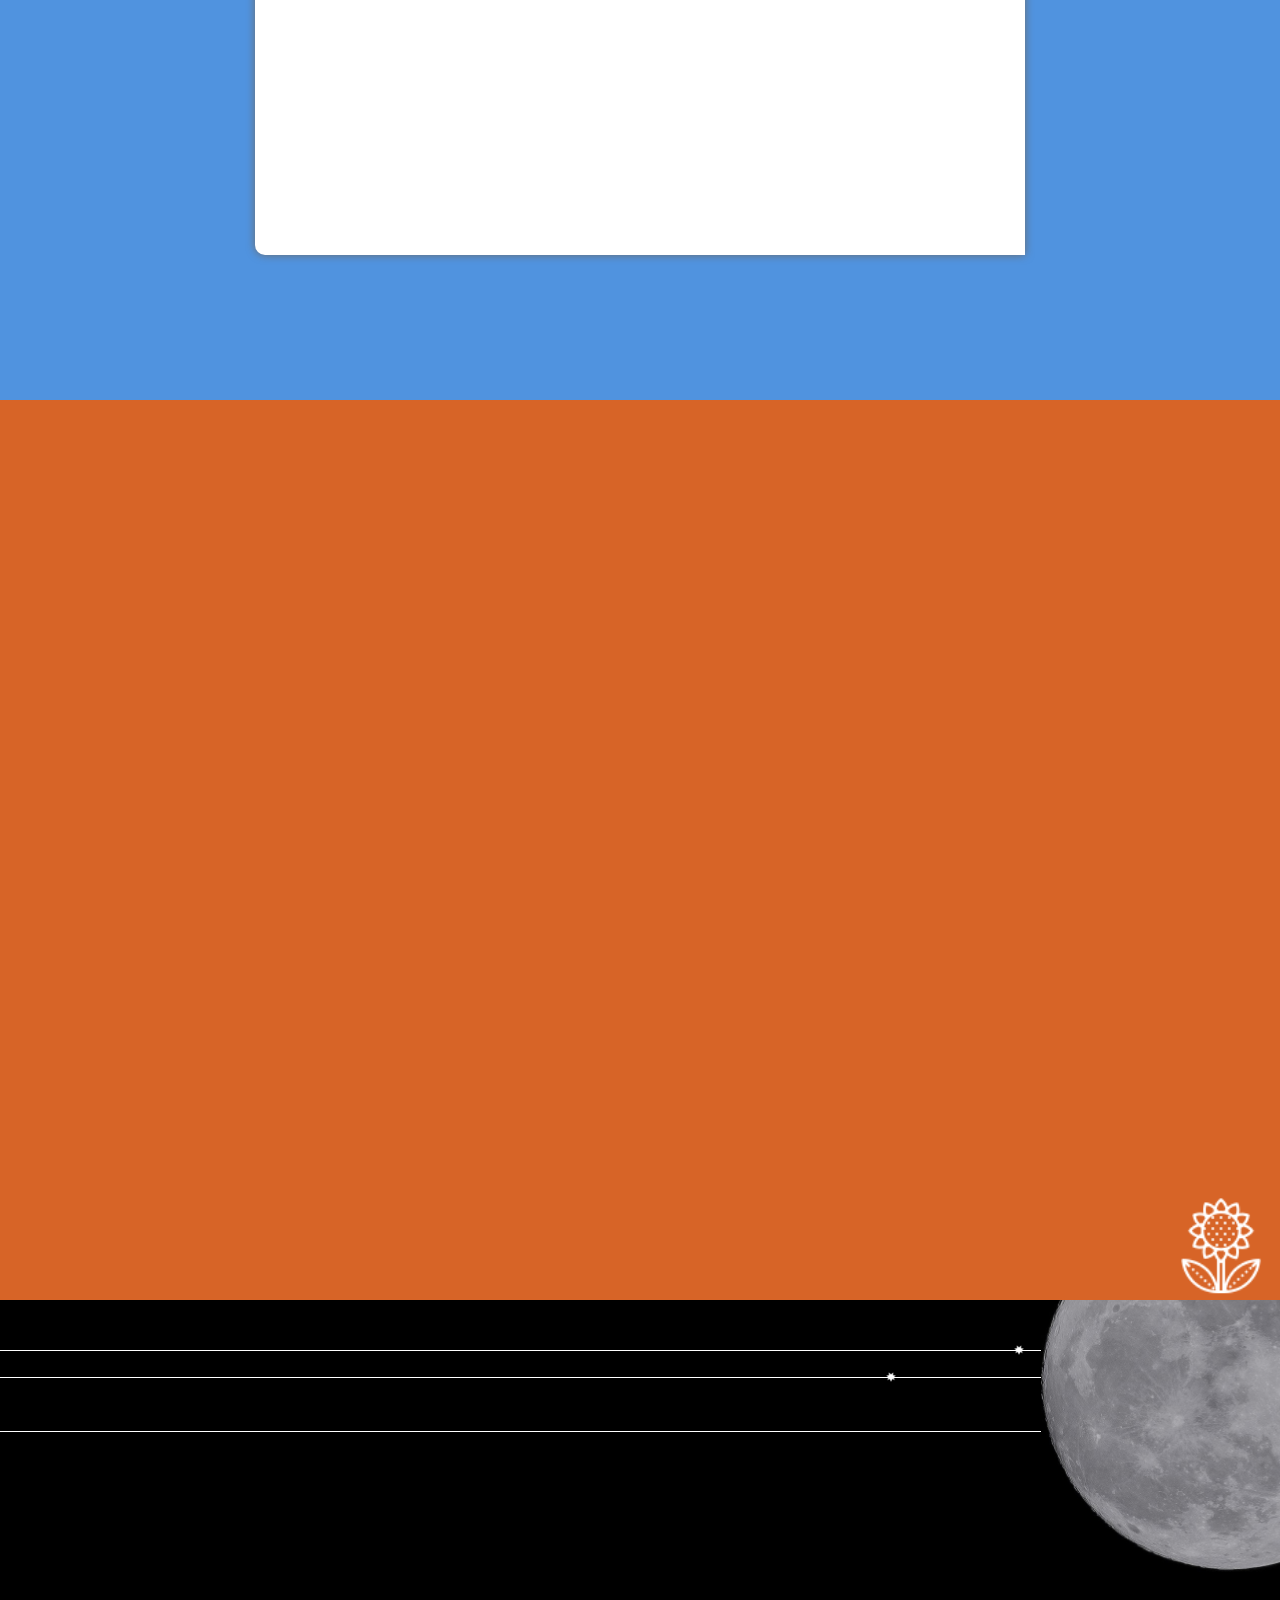
==== commit 738df3d3: "aa" ====
--- a/index.html
+++ b/index.html
@@ -157,8 +157,7 @@
             </div>
         </div>
         <div class="section" id="section3">
-            <div class="sec3_main_box">
-                    
+            <div class="sec3_main_box">    
                 <div class="sec3_title_box">
                     <span>P</span>
                     <span>0</span>
@@ -171,7 +170,7 @@
                 </div>
                 <div class="port_box">
                     <div class="bicycle_img"></div>
-                   <div class="port_box-margin">
+                    <div class="port_box-margin">
                         <div class="main_img">
                             <img src="./img/screencapture-me3est-github-io-final-project-stl-html-main-html-2023-01-25-19_56_35.png" alt="stl 캡쳐화면">
                         </div>
@@ -211,14 +210,66 @@
             </div>
         </div>
         <div class="section" id="section4">
-            <div class="sec4_img_box">
-                <div class="sec4_img_box2">
+            <div class="sec4_main_box">    
+                <div class="sec4_title_box">
+                    <span>P</span>
+                    <span>0</span>
+                    <span>r</span>
+                    <span>t</span>
+                    <span>f</span>
+                    <span>l</span>
+                    <span>i</span>
+                    <span>o</span>
+                </div>
+                <div class="port_box">
+                   <div class="port_box-margin">
+                    <div class="main_img2">
+                        <img src="./img/egan-zz.png" alt="stl 캡쳐화면">
+                    </div>
+                    <div class="main_info2">
+                        <div class="main_title2">Egan <span class="actv">(반응형)</span></div>
+                        <div class="main_desc1">
+                            온라인 비건&친환경 쇼핑몰
+                        </div>
+                        <div class="tools">
+                            <p>Tools</p>
+                            <div class="tool_box">
+                                <div class="tool hTml">HTML</div>
+                                <div class="tool Css">CSS</div>
+                                <div class="tool JavaScript">JavaScript</div>
+                                <div class="tool JquerY">Jquery</div>
+                                <div class="tool giThub">GITHUB</div>
+                            </div>
+                        </div>
+                        <div class="contents">
+                            <p>주요기능</p>
+                            <span>친환경과 비건을 주제로 만든 온라인 쇼핑몰 사이트로<br>
+                            따뜻한 색감과 감각적인 디자인으로 구성하였고<br> 크기에 따라
+                            사용할 수 있도록 반응형 웹사이트로 제작하였습니다.</span>
+                        </div>
+                        <div class="days">
+                            <div class="days_title">기간 : </div>
+                            <div class="days_answer">8일</div>
+                        </div>
+                        <a href="https://me3est.github.io/Egan" target="_blank">
+                            <div class="alink2">
+                                홈페이지
+                            </div>
+                        </a>
+                    </div>
+               </div>
+                </div>
+            </div>
+        </div>
+        <div class="section" id="section5">
+            <div class="sec5_img_box">
+                <div class="sec5_img_box2">
                     <img class="sunflower" src="./img/icons8-sunflower-80.png" alt="해바라기 아이콘">
                     <img class="smile" src="./img/icons8-chat-bubble-50.png" alt="웃는 모양 아이콘">
                 </div>
             </div>
             <div class="about_box">
-                <div class="sec4_title">
+                <div class="sec5_title">
                     <span>ABOUT ME</span>
                 </div>
                 <div class="about_content">
@@ -269,8 +320,8 @@
                 </div>
             </div>
         </div>
-        <div class="section" id="section5">
-            <div class="sec5_img">
+        <div class="section" id="section6">
+            <div class="sec6_img">
                 <img class="moon" src="./img/full-moon-gcb5269370_1280.jpg" alt="달 아이콘">
                 <div class="bar"></div>
                 <img class="star1" src="./img/icons8-starburst-shape-24.png" alt="별 아이콘">
@@ -306,6 +357,7 @@
             <li class="indi_bar indi_active on"><a href="#">mAIN</a></li>
             <li class="indi_bar"><a href="#">SKILLs</a></li>
             <li class="indi_bar"><a href="#">PoRTFOILO</a></li>
+            <li class="indi_bar"><a href="#">PORtFOILo</a></li>
             <li class="indi_bar"><a href="#">ABOUT</a></li>
             <li class="indi_bar"><a href="#">CONTaCT</a></li>
         </ul>
--- a/index.css
+++ b/index.css
@@ -46,13 +46,20 @@
     align-items: center;
 }
 #section4 {
+    background: #5093df;
+    font-family: '양진체';
+    position: relative;
+    display: flex;
+    align-items: center;
+}
+#section5 {
     background: #d76427;
     font-family: '양진체'; 
     position: relative;
     display: flex;
     align-items: center; 
 }
-#section5 {
+#section6 {
     background:#000;
     font-family: '양진체';
     position: relative;
@@ -719,7 +726,224 @@
 }
 /* 섹션4 */
 /* 섹션4 이미지 & 애니메이션 */
-.sec4_img_box {
+.sec4_main_box {
+    width: 100%;
+    max-width: 1100px;
+    margin: 0 auto;
+}
+.port_box {
+    position: relative;
+}
+.port_box-margin {
+    width: 100%;
+    padding: 20px 0;
+    box-sizing: border-box;
+    border-radius: 0 10px 0 10px;
+    background-color: #fff;
+    display: flex;
+    justify-content: space-evenly;
+    box-shadow: 0px 0px 8px #6c6b6b;
+}
+.port_box-margin p {margin: 0;}
+.main_img2 {
+    height: 450px;
+    margin-top: 50px;
+    position: relative;
+    transform: translateX(-50px);
+    opacity: 0;
+    transition: all 0.5s;
+}
+.main_img2 img {
+    width: 100%;
+    height: 100%;
+}
+.main_info2 {
+    padding: 0 30px;
+    box-sizing: border-box;
+    transform: translateY(-50px);
+    opacity: 0;
+    transition: all 0.5s;
+    font-family: '양진체';
+}
+.main_title2 {
+    font-size: 50px;
+    color: #5093df;
+    font-weight: 300;
+    margin: 10px 0;
+}
+.actv {
+    font-size: 30px;
+    font-weight: 700;
+    color: #555;
+}
+.main_desc1 {
+    line-height: 40px;
+    font-size: 24px;
+    font-weight: bold;
+    line-height: 60px;
+    color:#404040;
+    position: relative;
+}
+.main_desc1::before {
+    content: "";
+    position: absolute;
+    width: 25px;
+    height: 25px;
+    top: 32%;
+    left: -7%;
+    z-index: 999;
+    background: url(./img/icons8-checkmark-24.png) no-repeat center / contain;
+}
+.tools {
+    font-size: 24px;
+    font-weight: bold;
+    line-height: 60px;
+    color: #404040;
+    position: relative;
+}
+.tools::before {
+    content: "";
+    position: absolute;
+    width: 25px;
+    height: 25px;
+    top: 18%;
+    left: -7%;
+    background: url(./img/icons8-checkmark-24.png) no-repeat center / contain;
+}
+.tool_box {
+    display: flex;
+    justify-content: space-evenly;
+}
+.tool {
+    width: calc((100% - (1px * 4)) / 5);
+    height: 50px;
+    border: 2px solid #fff;
+    box-sizing: border-box;
+    text-align: center;
+    color: #fff;
+    font-size: 13px;
+    line-height: 49px;
+    border-radius: 10px;
+}
+.hTml {background-color: #f14a4a;}
+.Css {background-color: #f5873e;}
+.JavaScript {background-color: #d4d22f;}
+.JquerY {background-color: #a0ff48;}
+.MySql {background-color: #3060ff;}
+.giThub {background-color: #a352ff;}
+.contents {
+    font-size: 24px;
+    font-weight: bold;
+    color: #404040;
+    position: relative;
+}
+.contents::before {
+    content: "";
+    position: absolute;
+    width: 25px;
+    height: 25px;
+    top: 12%;
+    left: -7%;
+    background: url(./img/icons8-checkmark-24.png) no-repeat center / contain;
+}
+.contents p {margin:0;     line-height: 60px;}
+.contents span {
+    font-size: 16px;
+    color: #555;
+    font-weight: 900;
+}
+.days {
+    display: flex;
+    position: relative;
+    gap: 20px;
+}
+.days_title {
+    line-height: 60px;
+    font-size: 24px;
+    font-weight: bold;
+    color: #404040;
+
+}
+.days::before {
+    content: "";
+    position: absolute;
+    width: 25px;
+    height: 25px;
+    top: 30%;
+    left: -7%;
+    background: url(./img/icons8-checkmark-24.png) no-repeat center / contain;
+}
+.days_answer {
+    line-height: 60px;
+    font-weight: 800;
+    font-size: 20px;
+    color: #646262;
+}
+.alink2 {
+    width: 200px;
+    height: 60px;
+    margin: 10px auto;
+    border-radius: 10px;
+    line-height: 65px;
+    font-size: 24px;
+    color: #fff;
+    text-align: center;
+    background: #5093df;
+}
+/* 섹션4 제목 & 애니메이션 */
+.sec4_title_box {
+    transition: all 2s;
+    text-align: right;
+}
+.sec4_title_box span {
+    display: inline-block;
+    font-size: 45px;
+    font-weight: bold;
+    font-family: '양진체';
+    color: #fff;
+    text-align: center;
+}
+.sec4_title_box span {
+    display: inline-block;
+    font-size: 45px;
+    font-weight: bold;
+    color: #fff;
+    text-align: center;
+}
+.sec4_title_box span:nth-child(1) {
+    animation: span1 2s linear infinite;
+}
+.sec4_title_box span:nth-child(2) {
+    animation: span1 2s linear infinite;
+    animation-delay: 1s
+}
+.sec4_title_box span:nth-child(3) {
+    animation: span1 2s 2s linear infinite;
+}
+.sec4_title_box span:nth-child(4) {
+    animation: span1 2s 3s linear infinite;
+}
+.sec4_title_box span:nth-child(5) {
+    animation: span1 2s 4s linear infinite;
+}
+.sec4_title_box span:nth-child(6) {
+    animation: span1 2s 5s linear infinite;
+}
+.sec4_title_box span:nth-child(7) {
+    animation: span1 2s 6s linear infinite;
+}
+.sec4_title_box span:nth-child(8) {
+    animation: span1 2s 7s linear infinite;
+}
+@keyframes span1 {
+    0% {transform: translateY(0px);}
+    20% {transform: translateY(-0.2rem);}
+    50% {transform:translateY(0px);}
+    100% {transform: translateY(0px);}
+}
+
+/* sec5 */
+.sec5_img_box {
     width: 150px;
     height: 100px;
     position: absolute;
@@ -758,7 +982,7 @@
     transition: all 0.5s;
     opacity: 0;
 }
-.sec4_title {
+.sec5_title {
     font-size: 40px;
     height: 50px;
     line-height: 50px;
@@ -837,8 +1061,8 @@
 .download:hover .check1{
     display: none;
 }
-/* 섹션5*/
-/* 섹션 5 이미지 & 애니메이션 */
+/* 섹션6*/
+/* 섹션 6 이미지 & 애니메이션 */
 .moon {
     width: 380px;
     height: 380px;
@@ -1004,6 +1228,9 @@
     .main_title {
         font-size: 45px;
     }
+    .main_title2 {
+        font-size: 45px;
+    }
     .main_desc1 {
         font-size: 21px;
     }
@@ -1023,6 +1250,9 @@
         margin: 0px 0;
     }
     .sec3_main_box {
+        max-width: 875px;
+    }
+    .sec4_main_box {
         max-width: 875px;
     }
 }
@@ -1031,6 +1261,9 @@
         max-width: 850px;
     }
     .sec3_main_box {
+        max-width: 770px;
+    }
+    .sec4_main_box {
         max-width: 770px;
     }
     .main_img {
@@ -1038,6 +1271,11 @@
         padding: 0 15px;
         box-sizing: border-box;
     }
+    .main_img2 {
+        height: 400px;
+        padding: 0 15px;
+        box-sizing: border-box;
+    }
 }
 @media screen and (max-width:1200px) {
     .sec2_main_box {
@@ -1046,6 +1284,9 @@
     .sec3_main_box {
         max-width: 675px;
     }
+    .sec4_main_box {
+        max-width: 675px;
+    }
     .about_box {
         max-width: 795px;
     }
@@ -1059,6 +1300,9 @@
         max-width: 700px;
     }
     .main_title {
+        font-size: 39px;
+    }
+    .main_title2 {
         font-size: 39px;
     }
     .actv {
